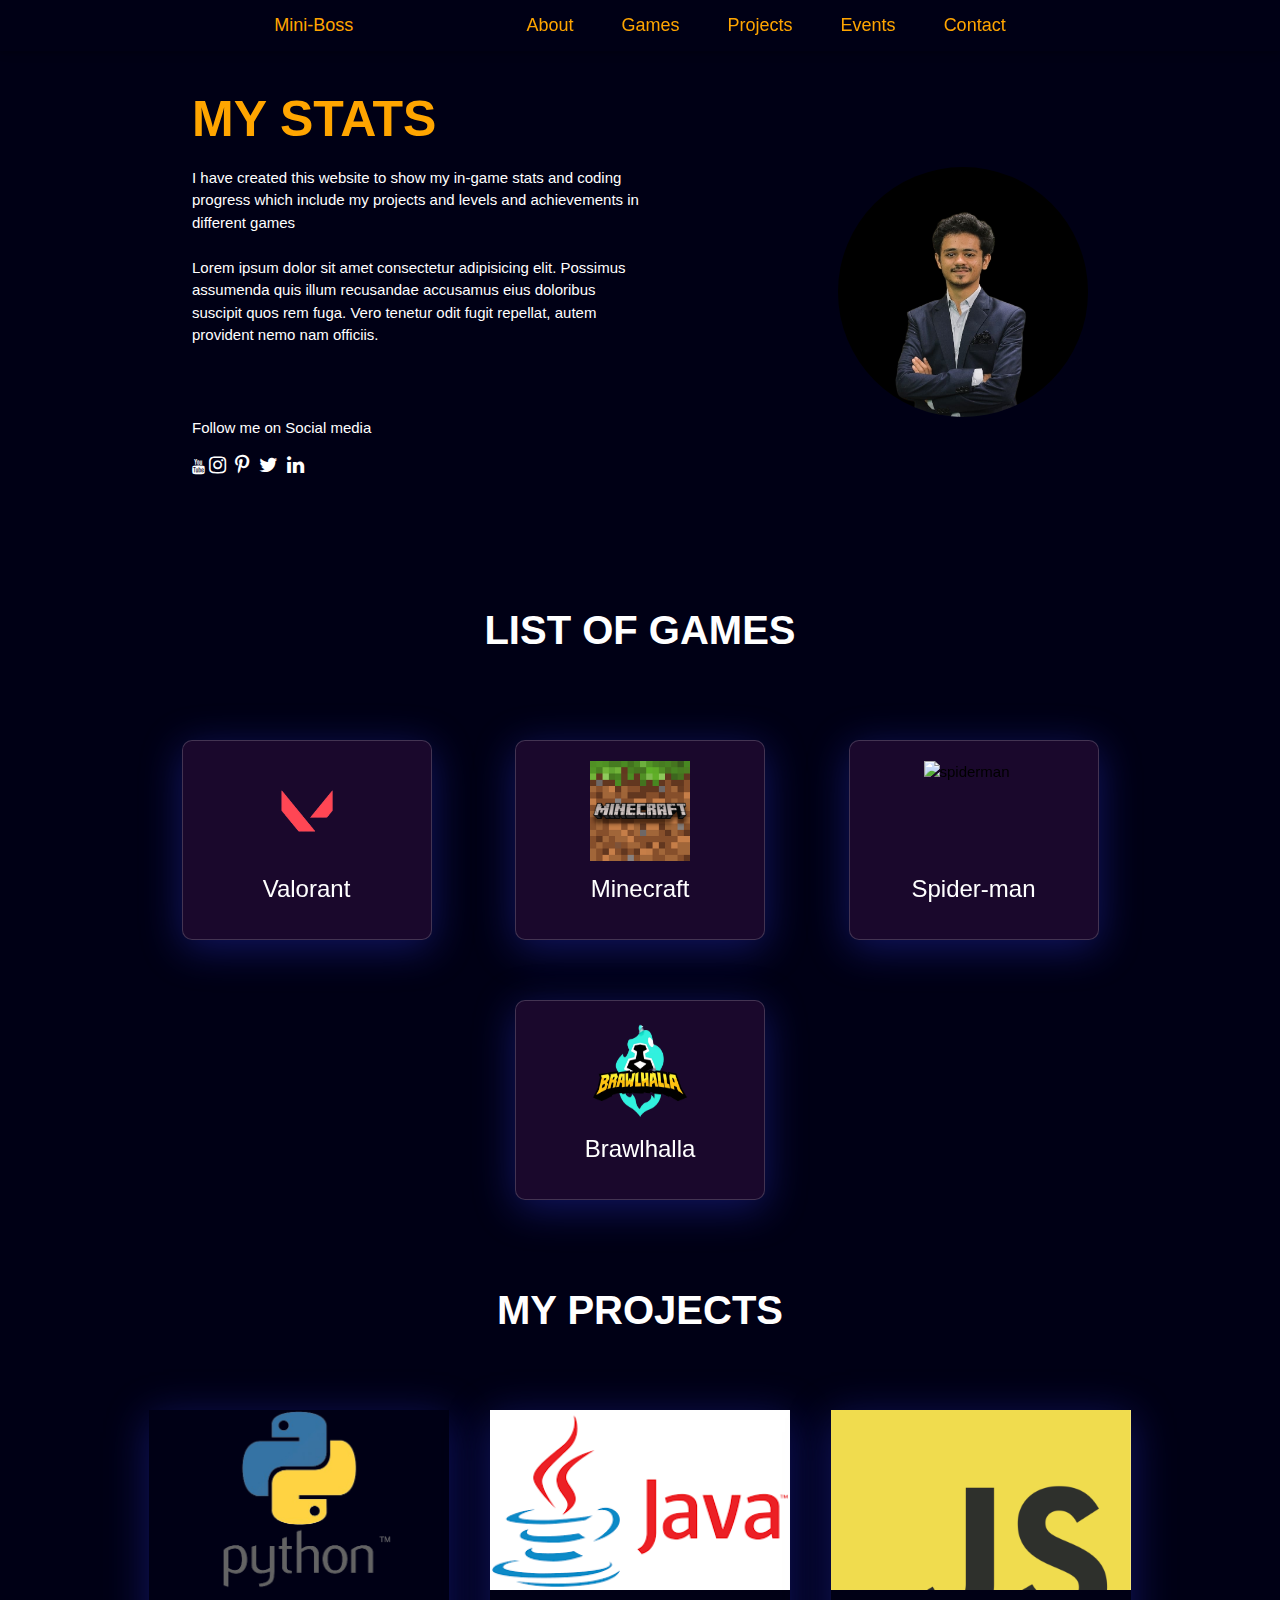
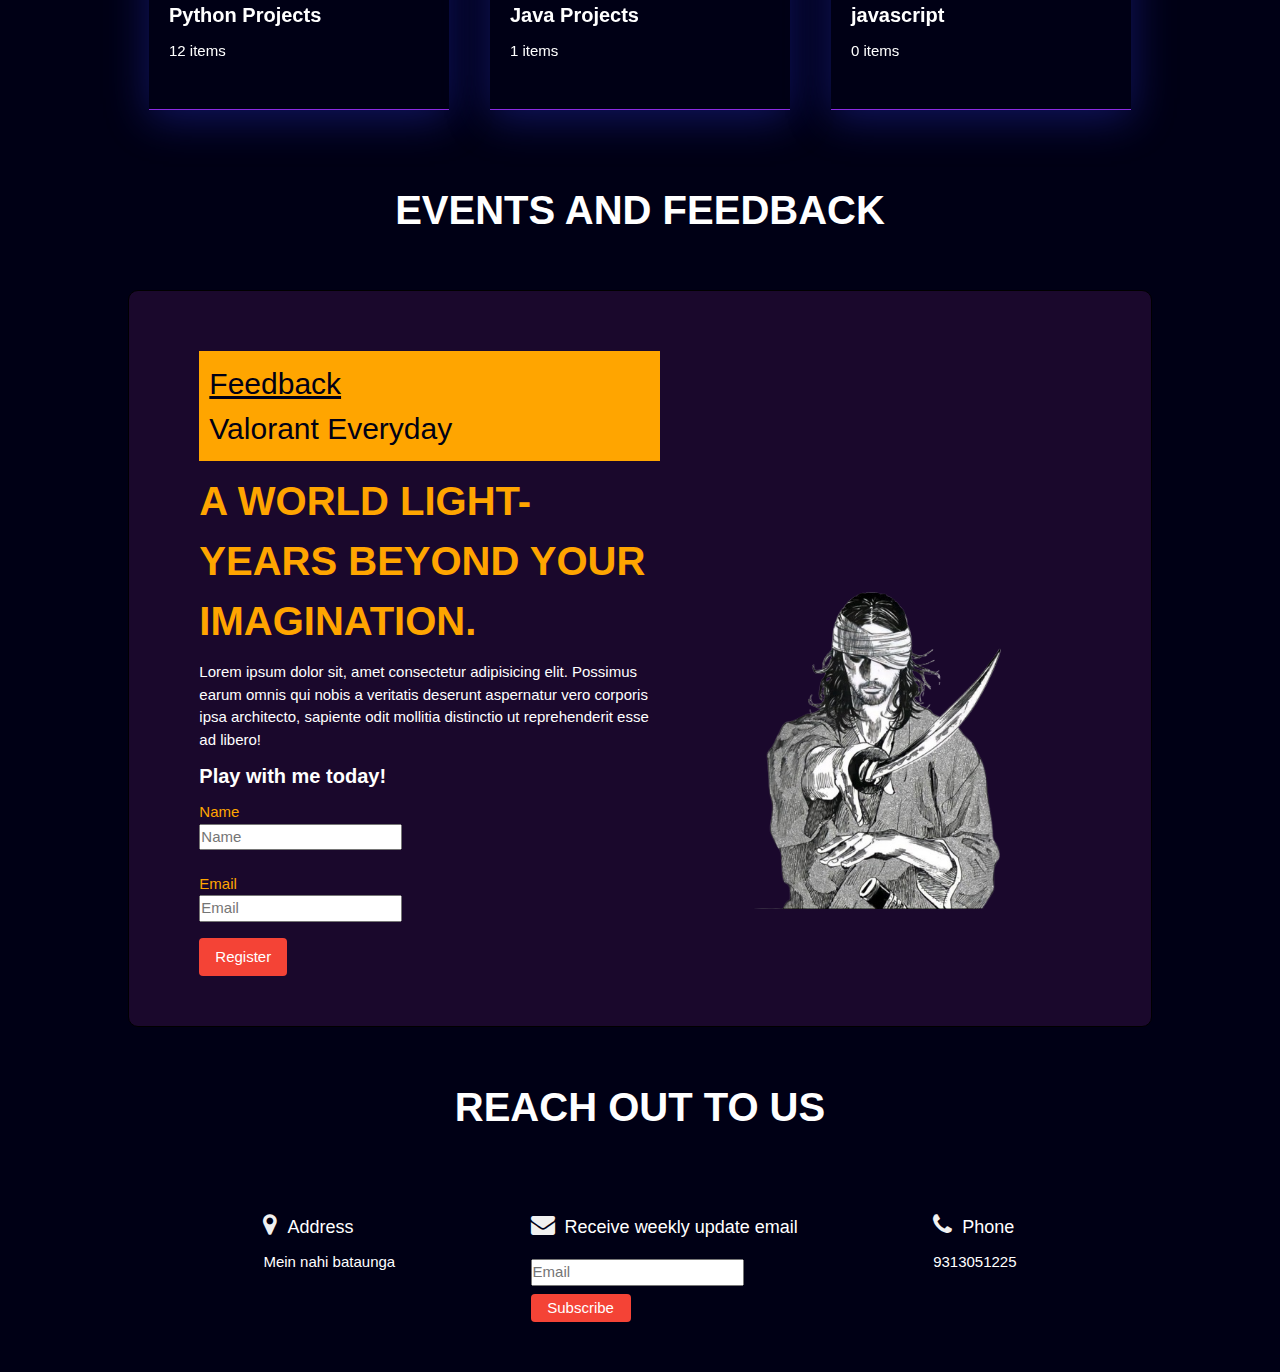
==== index.html @ cb75b894 "feedback" ====
<!DOCTYPE html>
<html lang="en">

<head>
  <meta charset="UTF-8">
  <meta http-equiv="X-UA-Compatible" content="IE=edge">
  <meta name="viewport" content="width=device-width, initial-scale=1.0">
  <meta name="viewport" content="width=device-width, initial-scale=1.0">
  <link rel="stylesheet" href="https://www.w3schools.com/w3css/4/w3.css">
  <link rel="stylesheet" href="https://cdnjs.cloudflare.com/ajax/libs/font-awesome/4.7.0/css/font-awesome.min.css">
  <link rel="stylesheet" href="style.css">
  <link rel="shortcut icon" href="images/favicon.ico" type="image/x-icon">
  <title>Hell nah</title>
</head>

<body>
  <header style="position: relative;">

    <div class="w3-top" class="header" id="home">
      <div class="w3-bar  w3-card w3-left-align w3-large heeder-large-screen" style="background-color: #000015;">
        <a class="w3-bar-item w3-button w3-hide-medium w3-hide-large w3-right w3-padding-large w3-hover-black w3-large "
          href="javascript:void(0);" onclick="myFunction()" title="Toggle Navigation Menu"><i
            class="fa fa-bars"></i></a>
        <a href="#home" class="w3-bar-item w3-button w3-padding-large  w3-hover-black">Mini-Boss</a>
        <div>
          <a href="#about" class="w3-bar-item w3-button w3-hide-small w3-padding-large w3-hover-black">About</a>
          <a href="#games" class="w3-bar-item w3-button w3-hide-small w3-padding-large w3-hover-black"> Games</a>
          <a href="#shop" class="w3-bar-item w3-button w3-hide-small w3-padding-large w3-hover-black">Projects</a>
          <a href="#events" class="w3-bar-item w3-button w3-hide-small w3-padding-large w3-hover-black">Events</a>
          <a href="#contact" class="w3-bar-item w3-button w3-hide-small w3-padding-large w3-hover-black">Contact</a>
        </div>

      </div>

      <!-- Navbar on small screens -->
      <div id="navDemo" class="w3-bar-block  w3-hide w3-hide-large w3-hide-medium w3-large">
        <a href="#about" class="w3-bar-item w3-button w3-padding-large" onclick="myFunction()">About</a>
        <a href="#games" class="w3-bar-item w3-button w3-padding-large" onclick="myFunction()">Games</a>
        <a href="#shop" class="w3-bar-item w3-button w3-padding-large" onclick="myFunction()">Projects</a>
        <a href="#events" class="w3-bar-item w3-button w3-padding-large" onclick="myFunction()">Events</a>
        <a href="#contact" class="w3-bar-item w3-button w3-padding-large" onclick="myFunction()">Contact</a>
      </div>
    </div>
  </header>
  <section>
    <div class="hero" id="about">
      <div class="hero-description">
        <div class="hero-text">
          <h1 class="hero-title">My Stats &nbsp;&nbsp;&nbsp;&nbsp;&nbsp;&nbsp;&nbsp;&nbsp;</h1>
          <div id="me">
            <img  src="images/Picsart_24-01-28_14-51-47-284.jpg">

            <p>
              I have created this website to show my in-game stats and coding progress which include my projects and
              levels
              and achievements in different games
            </p><br>
            <p>Lorem ipsum dolor sit amet consectetur adipisicing elit. Possimus assumenda quis illum recusandae
              accusamus eius doloribus suscipit quos rem fuga. Vero tenetur odit fugit repellat, autem provident nemo
              nam officiis.</p>
          </div>
          <span class="w3-text-white social" style="margin-top:auto">
            <p>Follow me on Social media</p>
            <div class="w3-margin-top">
              <a href="https://www.youtube.com/channel/UCgGJ78er-Wnk-zIoIjstsag" target="_blank" ><i class="fa fa-youtube"></i></a>
              <a href="https://www.instagram.com/dhwanish.desai/" target="_blank"><i class="fa fa-instagram w3-hover-opacity icons" ></i></a>

              <a href="https://in.pinterest.com/dhwanishdesai00/"  target="_blank" ><i
                  class="fa fa-pinterest-p w3-hover-opacity icons"></i></a>
              <a href="https://twitter.com/DhwanishDesai" target="_blank"><i class="fa fa-twitter w3-hover-opacity icons"></i></a>
              <a href="#"  target="_blank"><i class="fa fa-linkedin w3-hover-opacity icons"></i></a>
            </div>
          </span>
        </div>
      </div>
    </div>
  </section>
  <main style="padding-bottom:40px ;">
    <h2 class="title" id="games">List of Games</h2>
    <div class="games">
      <div class="game-list">
        <a href="subs/valorant.html" title="valorant stats" target="_blank"><img src="images/valo.png" alt="Valorant"
            style="width:100px; height: 100px;" /></a>
        <h3>Valorant</h3></a>
      </div>
    <div class="game-list">
      <img src="images/minecraft.png" alt="Minecraft" style="width:100px; height: 100px;" />
      <h3>Minecraft</h3>
      <p></p>
    </div>
    <div class="game-list">
      <img src="https://spaces.w3schools.com/images/spider.svg" alt="spiderman" style="width:100px; height: 100px;" />
      <h3>Spider-man</h3>
      <p></p>
    </div>
    <div class="game-list">
      <img src="images/brawlhalla.png" alt="Brawlhalla" style="width:100px; height: 100px;" />
      <h3>Brawlhalla</h3>
      <p></p>
    </div>
    

    </div>
    <div class="store" id="shop">
      <h2 class="title">My Projects</h2>

      <div class="game-store">

        <div class="game-store-list">
          <div class="game-image">
            <img src="images/python logo.png" alt="Python logo" />
          </div>
          <div class="store-text-description">
            <h4>Python Projects </h4>
            <span> 12 items </span>
          </div>

        </div>
        <div class="game-store-list">
          <div class="game-image">
            <img src="images/java.png" alt="Java Icon" />
          </div>
          <div class="store-text-description">
            <h4>Java Projects</h4>
            <span> 1 items </span>
          </div>

        </div>
        <div class="game-store-list">
          <div class="game-image">
            <img src="images/JavaScript-logo.png" alt="Photo by Emiliano Cicero | Unsplash" />
          </div>
          <div class="store-text-description">
            <h4>javascript</h4>
            <span> 0 items </span>
          </div>

        </div>
        <!-- <div class="game-store-list">
          <div class="game-image">
            <img src="https://spaces.w3schools.com/images/sYhyE3CeTy4.jpg" alt="Photo by wu yi | Unsplash" />
          </div>
          <div class="store-text-description">
            <h4>Headphone</h4>
            <span> 40 items </span>
            <span>$18</span>
          </div>

        </div> -->
        

      </div>
    </div>
    <div class="event" id="events">
      <h2 class="title">Events and Feedback</h2>

      <div class="event-hero" style="position: relative; ">


        <div class="event-text">
          <h2 class="badge" style=" background-color: orange; color:#000015 ;padding:10px"><a href="https://forms.gle/3kkahaH2DYSxw7VD7">Feedback</a><br>Valorant Everyday </h2>
          <h1 class="event-title">A world light-years beyond your imagination.</h1>


          <p>Lorem ipsum dolor sit, amet consectetur adipisicing elit. Possimus earum omnis qui nobis a veritatis
            deserunt aspernatur vero corporis ipsa architecto, sapiente odit mollitia distinctio ut reprehenderit esse
            ad libero!</p>
          <h4>Play with me today!</h4>
          <div>
            <label id="icon" for="name">Name</label>
            <br>
            <input type="text" name="name" id="name" placeholder="Name" required />
            <br>
            <br>
            <label id="icon" for="name">Email</label>
            <br>
            <input type="text" name="name" id="name" placeholder="Email" required />

          </div>
          <button class="w3-btn w3-red w3-margin-top w3-round">Register</button>

        </div>
        <div class="event-image">
          <img src="images/38e805a2c2e3f15e2e9e2e52f38dbbb4-removebg-preview.png"
            alt="erik-mclean" />
        </div>

      </div>

    </div>
    <div>

      <h2 class="title">Reach out to us</h2>
      <div class="contact" id="contact" style="padding-bottom: 10px !important;">
        <div class="contact-list contact-address">
          <h5><span><i class="fa fa-map-marker w3-xlarge w3-text-light-grey"></i></span>Address</h5>
          <p>Mein nahi bataunga </p>
        </div>
        <div class="contact-list">
          <h5><span><i class="fa fa-envelope w3-xlarge w3-text-light-grey"></i></span>Receive weekly update email</h5>
          <div class="email-contact">
            <input placeholder="Email" type="email" style="margin: 8px 0px !important;" />

            <button class="w3-btn w3-red w3-round " style="width: 100px; padding:3px 10px !important">Subscribe</button>
          </div>

        </div>
        <div class="contact-list">
          <h5><span><i class="fa fa-phone w3-xlarge w3-text-light-grey"></i></span>Phone</h5>
          <p>9313051225</p>
        </div>

      </div>
    </div>

  </main>

  </div>

  <script>
    // Used to toggle the menu on small screens when clicking on the menu button
    function myFunction() {
      var x = document.getElementById("navDemo");
      if (x.className.indexOf("w3-show") == -1) {
        x.className += " w3-show";
      } else {
        x.className = x.className.replace(" w3-show", "");
      }
    }
  </script>
</body>

</html>
---- style.css ----
/*CSS variables section*/
:root {
    background-color: rgba(0, 0, 21, 1);
    
}

/*Extra Large screens - Extra large desktops*/
.header{
    

}
.heeder-large-screen{
    display: flex !important;
    justify-content: space-evenly !important;
    color:orange;
    font-size: 18px !important;


}
#navDemo{
    background-color: #000015;
    
}
#navDemo a{
    font-size: 13px !important;
    color:orange;
}
#me img{
    height: 250px;
    width: 250px;
    float: right;
    border-radius: 50%;
}
.hero{
    
    height: 650px;
    background-image: url("https://i.pinimg.com/564x/16/c0/55/16c055d9dc975a4269a18ee0535f552e.jpg");
    background-repeat: no-repeat;
    background-size: cover;
    background-position:center;
    background-color: #000015; 

    
}
.hero-description{
    height: 650px;
    background-color: rgba(0, 0, 21, .7);
    display: flex;
}
.hero-text{
    width:70% !important;
    margin: auto !important;
    display: flex;
    flex-wrap: wrap;
    
}


.hero-text p{
    color:white;
    width: 50%;
}
.hero-title{
     /* padding-top:80px; */
     font-weight: 800;
    text-transform: uppercase;
    font-size: 80px;
    color:orange;
    
    text-align: center;

}
.social{
    width:100%;
}
.icons{
    font-size: 20px;
    letter-spacing: 5px;

}
main{
    width:80% !important;
    margin: auto !important;
}
.title{
    color:white;
    font-weight: 600;
    font-size: 40px;;
    margin:50px 0px;
    text-align: center;
    text-transform: uppercase;
    
}


.game-logo img{
    width:100%;
    height: 100%;
    object-fit: contain;
}
h3{
    color:white;
    text-align: center;
}

.games{
    display: flex;
    
    flex-wrap: wrap;
    align-items: center;
    /* background-color:	rgba(0, 0, 47,0.3); */
    justify-content: space-evenly;
}
.game-list{
    margin: 30px;;
    padding: 20px;
    height: 200px;
    width:250px;
    display: flex;
    flex-direction: column;
    align-items: center;
    border:1px solid gray;
    background: rgba(255, 75, 255, 0.1);
    box-shadow: 0 8px 40px 0 rgba(45, 57, 231, 0.37);
    backdrop-filter: blur( 4px );
    -webkit-backdrop-filter: blur( 4px );
    border-radius: 10px;
    border: 1px solid rgba( 255, 255, 255, 0.18 );
}
.game-list:hover{
    transform: scale(1.05);
}
.store{
    margin-top: 50px;
}
.game-store{
    margin-top: 20px !important;
display: flex;
justify-content: space-evenly;
flex-wrap: wrap;
}
.game-image{
    width:300px;
    height: 180px;
    
}
.game-image img{
    width:100%;
    height: 100%;
    object-fit: cover;
}
.game-store-list{
    width:300px;
    height: 300px;
     margin: 20px;
    overflow: hidden;
    border-top: none;
    
      -webkit-box-shadow: 0 8px 40px 0 rgba(45, 57, 231, 0.37);
              box-shadow: 0 8px 40px 0 rgba(45, 57, 231, 0.37);
    backdrop-filter: blur( 4px );
    -webkit-backdrop-filter: blur( 4px );
    border-bottom: 1px solid blueviolet;
    color:white;
     
}
.store-text-description{
     
padding-left:20px;
display: flex;
flex-direction: column;
     
} 
h4{
    color:white;
    font-weight: 700;
}
.event-hero{
    display: flex;
    flex-wrap: wrap;
    background: rgba(255, 75, 255, 0.1);
    justify-content: space-evenly;
    align-items: center;
    padding:50px;
    margin-top: 50px;
    border:1px solid black;
    border-radius: 10px;
    
}
.event-text{
    width:50%;
    color: orange;

}
.event-title{
    font-size: 40px;
    text-transform: uppercase;

    font-weight: 600;
    

}
.event-image{
    width:400px;
    height: 500px;
}
.event-image img{
    width: 100%;
    height: 100%;
    object-fit: contain;
}
.event-text p{
    color: white;
}
.contact{
    
    
    display: flex;
    flex-wrap: wrap;
    justify-content: space-evenly;
}
.contact-list{
    margin-top: 15px !important;
    color: white;
}
h5{
    color:white;
}
span{
    padding-right: 10px;
}
.contact-list p{
}
.email-contact{
    width:80%;
    color: gray;
    display: flex;
    flex-direction: column;
    justify-content: space-evenly;
}






/*General CSS and CSS reset*/

html {
  scroll-behavior: smooth;
}

* {
  margin: 0;
  padding: 0;
}










/* ____________________________________________________________________*/
/*MEDIA QUERIES*/
/*Large screens - Desktop*/
@media screen and (max-width: 1500px) {
    .hero{
        height: 550px !important;;
        background-image: url("https://i.pinimg.com/564x/16/c0/55/16c055d9dc975a4269a18ee0535f552e.jpg");
    }
    .hero-description{
        height: 550px
    }
    .hero-title{
        font-size:50px;
    }
}

/*medium screens - Laptops*/
@media screen and (max-width: 1024px) {
    main{
        width:100% !important;
        margin: auto !important;
    }    
    
}

/*Small screens - tablets*/
@media screen and (max-width: 768px) {
    .heeder-large-screen{
        display:block !important;
    }
    header a{
        font-size: 14px;
    }
    .hero{
        height: 400px !important;
        background-image: url("https://i.pinimg.com/564x/16/c0/55/16c055d9dc975a4269a18ee0535f552e.jpg");
    }
    .hero-description{
        height: 400px;
        background-color: rgba(0, 0, 21, .7);
        
    
    }
    .hero-title{
        font-size: 35px;;
        
    }
    .hero-text p{
        width: 80%;;
        font-size: 13px;
    }
    .title{
        text-align: center;
        font-size: 30px;
    }
    .event-text{
        width:80%;
        color: blueviolet;

    }
    .event-text p{
        font-size: 13px;
    }
    .event-title{
        font-size: 30px;
        text-transform: uppercase;
        font-weight: 600;
    

    }
    .event-hero{
        width: 80% ;
        margin: auto;
    }
    .event-image{
        width:250px;
        height: 400px;
    }
    .event-image img{
        width: 100%;
        height: 100%;
        object-fit: cover;
    }
    .contact-list{
        width: 300px;
    }
    .contact{
        justify-content: space-around;
    }
    .contact-list p{
        font-size: 14px ;

    }
    h5{
        font-size: 17px;
    }
    
}

/*Extra small screens - phones*/
@media screen and (max-width: 480px) {
    .heeder-large-screen{
        display:block !important;
    }
    #me img{
        height: 0px;
        width: 0px;
    }
    .hero{
        height: 450px !important;
        background-image: url("https://i.pinimg.com/564x/16/c0/55/16c055d9dc975a4269a18ee0535f552e.jpg");
    }
    .hero-description{
        height: 450px;
        background-color: rgba(0, 0, 21, .7);
    
    }
    .hero-title{
        font-size: 30px;;
        padding-top: 70px;
    }
    .hero-text p{
        width: 100%;;
        font-size: 13px;
    }
    .title{
        text-align: center;
        font-size: 25px;
    }
    .event-text{
        width:100%;
        color: blueviolet;

    }
    .event-text p{
        font-size: 13px;
    }
    .event-title{
        font-size: 30px;
        text-transform: uppercase;
        font-weight: 600;
    

    }
    .event-hero{
        width: 90% ;
        margin: auto;
    }
    .event-image{
        width:250px;
        height: 400px;
    }
    .event-image img{
        width: 100%;
        height: 100%;
        object-fit: cover;
    }
    .contact-list{
        width: 300px;
        padding:25px;
        border:1px solid rgba(49, 45, 45, 0.5);
        border-radius: 10px;
    }
    .contact-list p{
        font-size: 12px ;

    }
    h5{
        font-size: 15px;
    }
    .badge{

    }
    p{
        font-size: 12px;
    }
    
}
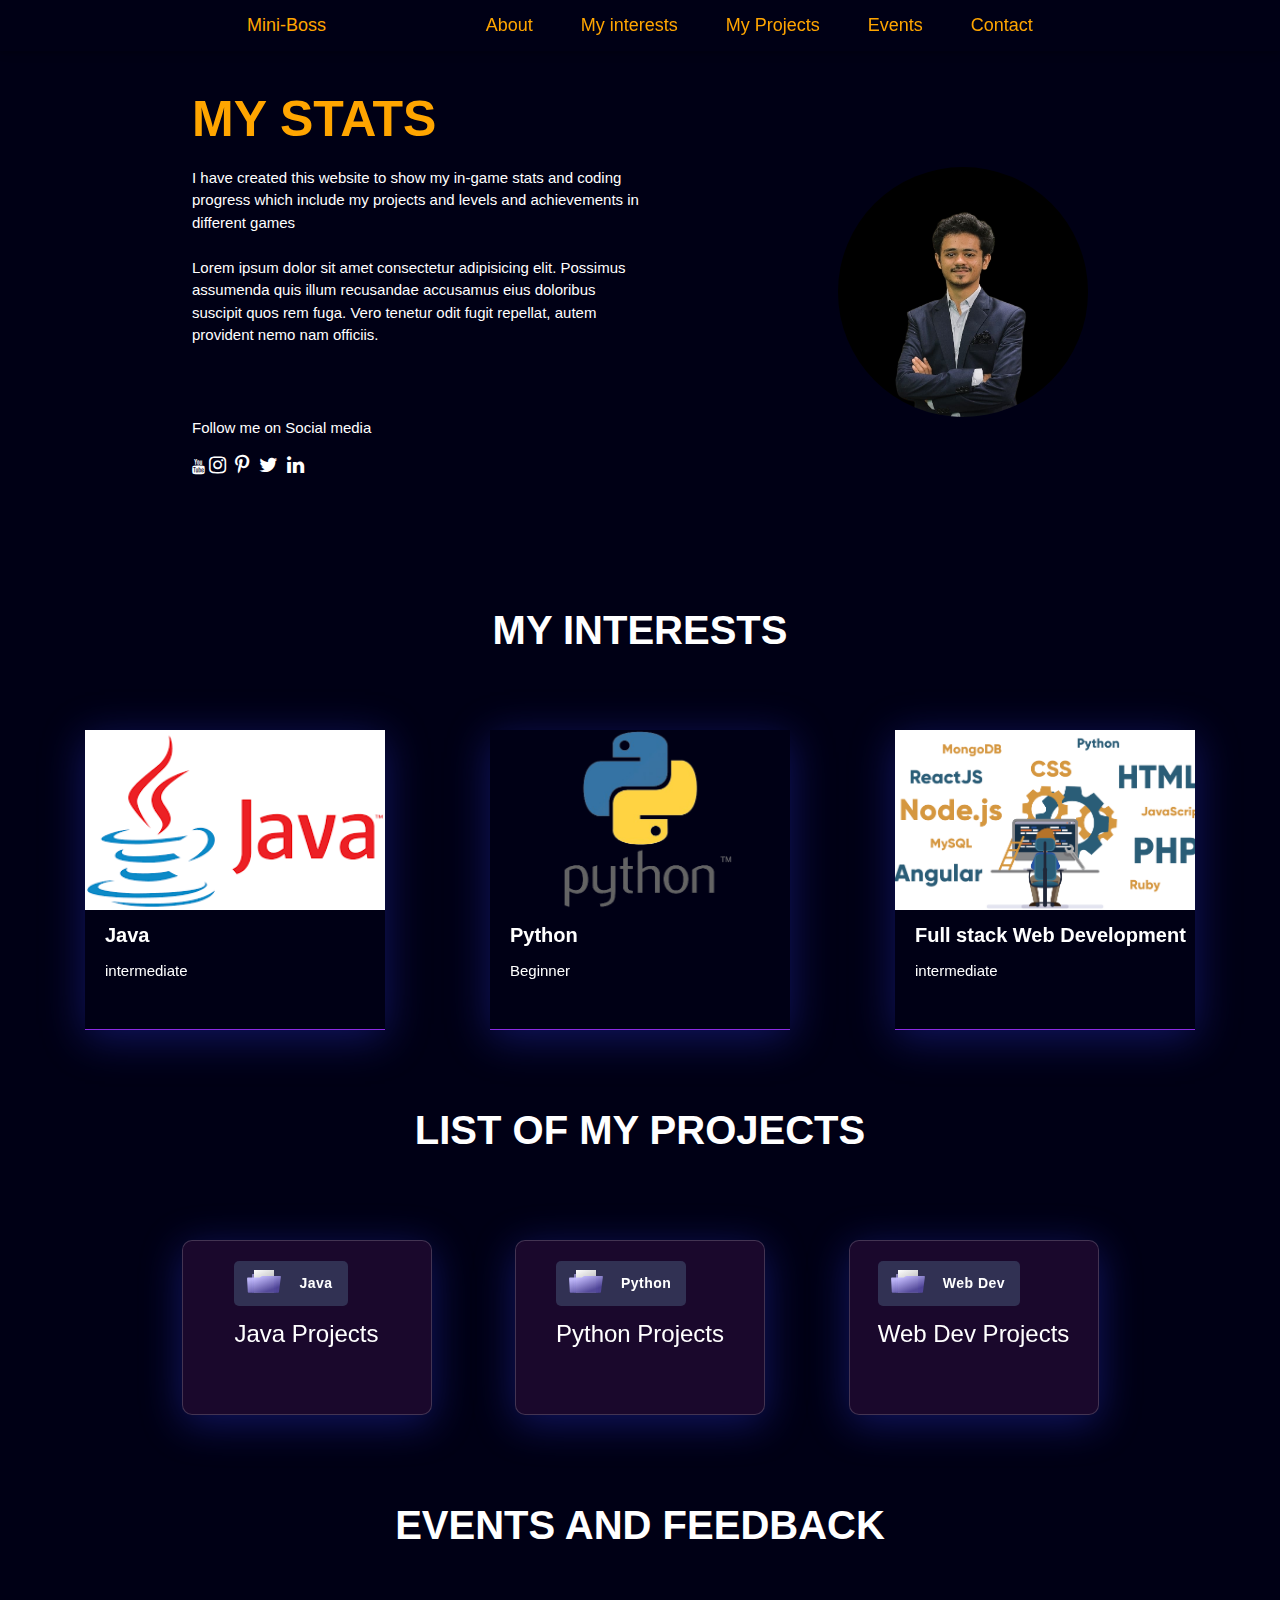
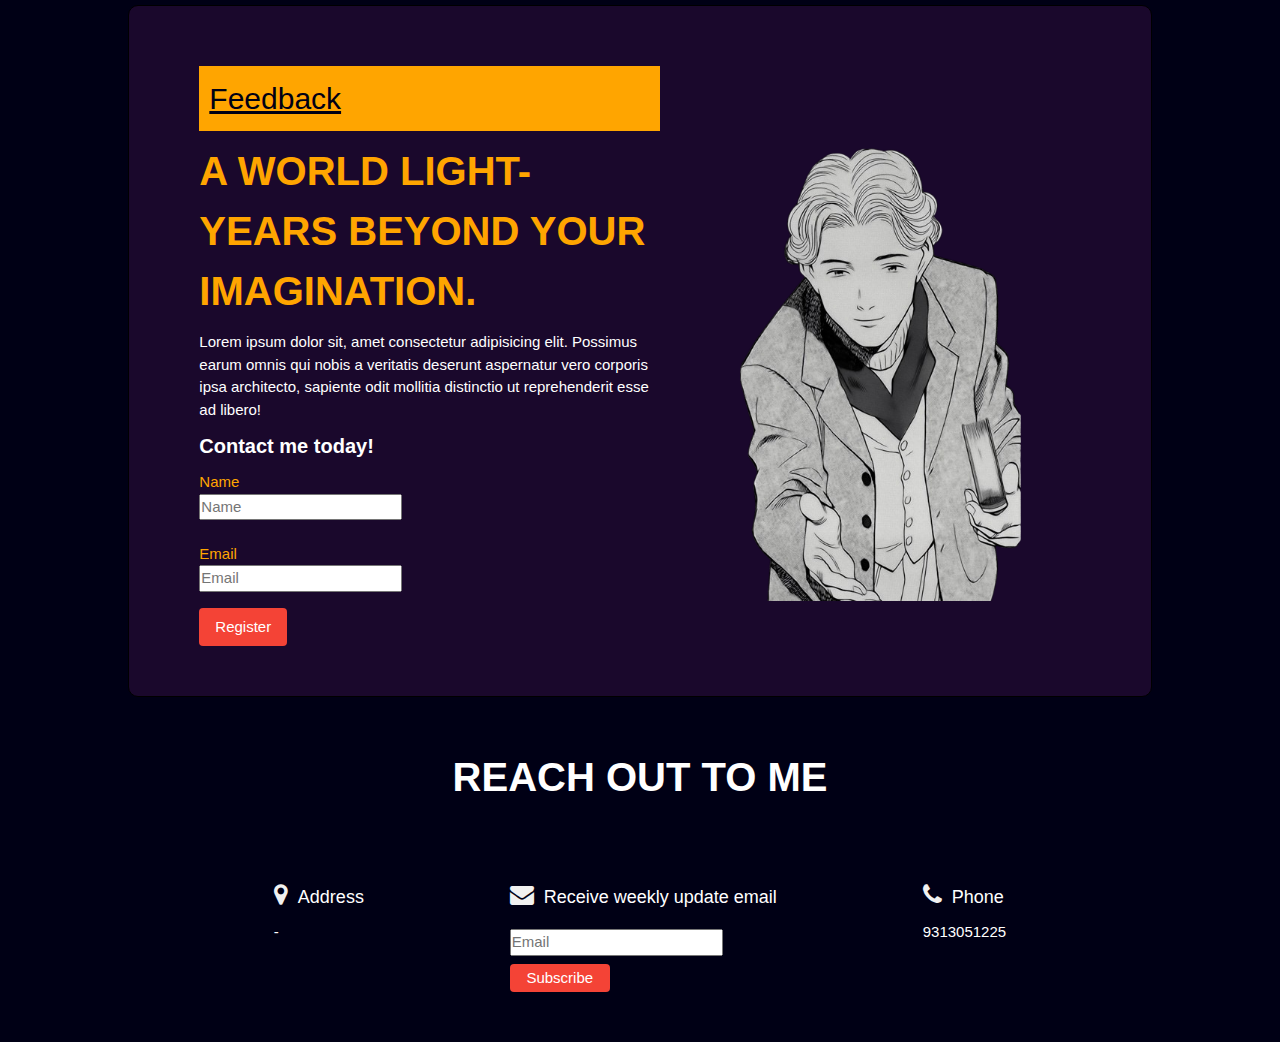
==== commit 40542ba6: "h" ====
--- a/index.html
+++ b/index.html
@@ -10,7 +10,10 @@
   <link rel="stylesheet" href="https://cdnjs.cloudflare.com/ajax/libs/font-awesome/4.7.0/css/font-awesome.min.css">
   <link rel="stylesheet" href="style.css">
   <link rel="shortcut icon" href="images/favicon.ico" type="image/x-icon">
-  <title>Hell nah</title>
+  <style type="text/css">
+    a.nounderline {text-decoration: none; }
+</style>
+<title>Hell nah</title>
 </head>
 
 <body>
@@ -24,8 +27,8 @@
         <a href="#home" class="w3-bar-item w3-button w3-padding-large  w3-hover-black">Mini-Boss</a>
         <div>
           <a href="#about" class="w3-bar-item w3-button w3-hide-small w3-padding-large w3-hover-black">About</a>
-          <a href="#games" class="w3-bar-item w3-button w3-hide-small w3-padding-large w3-hover-black"> Games</a>
-          <a href="#shop" class="w3-bar-item w3-button w3-hide-small w3-padding-large w3-hover-black">Projects</a>
+          <a href="#shop" class="w3-bar-item w3-button w3-hide-small w3-padding-large w3-hover-black"> My interests</a>
+          <a href="#games" class="w3-bar-item w3-button w3-hide-small w3-padding-large w3-hover-black">My Projects</a>
           <a href="#events" class="w3-bar-item w3-button w3-hide-small w3-padding-large w3-hover-black">Events</a>
           <a href="#contact" class="w3-bar-item w3-button w3-hide-small w3-padding-large w3-hover-black">Contact</a>
         </div>
@@ -35,8 +38,8 @@
       <!-- Navbar on small screens -->
       <div id="navDemo" class="w3-bar-block  w3-hide w3-hide-large w3-hide-medium w3-large">
         <a href="#about" class="w3-bar-item w3-button w3-padding-large" onclick="myFunction()">About</a>
-        <a href="#games" class="w3-bar-item w3-button w3-padding-large" onclick="myFunction()">Games</a>
-        <a href="#shop" class="w3-bar-item w3-button w3-padding-large" onclick="myFunction()">Projects</a>
+        <a href="#shop" class="w3-bar-item w3-button w3-padding-large" onclick="myFunction()">My interests</a>
+        <a href="#games" class="w3-bar-item w3-button w3-padding-large" onclick="myFunction()">My projects</a>
         <a href="#events" class="w3-bar-item w3-button w3-padding-large" onclick="myFunction()">Events</a>
         <a href="#contact" class="w3-bar-item w3-button w3-padding-large" onclick="myFunction()">Contact</a>
       </div>
@@ -65,7 +68,7 @@
               <a href="https://www.youtube.com/channel/UCgGJ78er-Wnk-zIoIjstsag" target="_blank" ><i class="fa fa-youtube"></i></a>
               <a href="https://www.instagram.com/dhwanish.desai/" target="_blank"><i class="fa fa-instagram w3-hover-opacity icons" ></i></a>
 
-              <a href="https://in.pinterest.com/dhwanishdesai00/"  target="_blank" ><i
+              <a href="https://in.pinterest.com/dhwanishdesai/"  target="_blank" ><i
                   class="fa fa-pinterest-p w3-hover-opacity icons"></i></a>
               <a href="https://twitter.com/DhwanishDesai" target="_blank"><i class="fa fa-twitter w3-hover-opacity icons"></i></a>
               <a href="#"  target="_blank"><i class="fa fa-linkedin w3-hover-opacity icons"></i></a>
@@ -75,81 +78,306 @@
       </div>
     </div>
   </section>
+  <div class="store" id="shop">
+    <h2 class="title">My Interests</h2>
+  
+    <div class="game-store">
+
+      <div class="game-store-list">
+        <div class="game-image">
+          <img src="images/java.png" alt="Python logo" />
+        </div>
+        <div class="store-text-description">
+          <h4>Java</h4>
+          <span>intermediate</span>
+        </div>
+
+      </div>
+      <div class="game-store-list">
+        <div class="game-image">
+          <img src="images/python logo.png" alt="Java Icon" />
+        </div>
+        <div class="store-text-description">
+          <h4>Python</h4>
+          <span>Beginner</span>
+        </div>
+
+      </div>
+      <div class="game-store-list">
+        <div class="game-image">
+          <img src="images/Full-Stack-Web-Developer.png" alt="Photo by Emiliano Cicero | Unsplash" />
+        </div>
+        <div class="store-text-description">
+          <h4>Full stack Web Development</h4>
+          <span>intermediate</span>
+        </div>
+
+      </div>
+    </div>
+  </div>
   <main style="padding-bottom:40px ;">
-    <h2 class="title" id="games">List of Games</h2>
+    <h2 class="title" id="games">List of My Projects</h2>
     <div class="games">
+
       <div class="game-list">
-        <a href="subs/valorant.html" title="valorant stats" target="_blank"><img src="images/valo.png" alt="Valorant"
-            style="width:100px; height: 100px;" /></a>
-        <h3>Valorant</h3></a>
+        <a href="subs/valorant.html" title="Java Projects" target="_blank" class="nounderline">
+        <button class="Documents-btn">
+          <span class="folderContainer">
+            <svg
+              class="fileBack"
+              width="146"
+              height="113"
+              viewBox="0 0 146 113"
+              fill="none"
+              xmlns="http://www.w3.org/2000/svg"
+            >
+              <path
+                d="M0 4C0 1.79086 1.79086 0 4 0H50.3802C51.8285 0 53.2056 0.627965 54.1553 1.72142L64.3303 13.4371C65.2799 14.5306 66.657 15.1585 68.1053 15.1585H141.509C143.718 15.1585 145.509 16.9494 145.509 19.1585V109C145.509 111.209 143.718 113 141.509 113H3.99999C1.79085 113 0 111.209 0 109V4Z"
+                fill="url(#paint0_linear_117_4)"
+              ></path>
+              <defs>
+                <linearGradient
+                  id="paint0_linear_117_4"
+                  x1="0"
+                  y1="0"
+                  x2="72.93"
+                  y2="95.4804"
+                  gradientUnits="userSpaceOnUse"
+                >
+                  <stop stop-color="#8F88C2"></stop>
+                  <stop offset="1" stop-color="#5C52A2"></stop>
+                </linearGradient>
+              </defs>
+            </svg>
+            <svg
+              class="filePage"
+              width="88"
+              height="99"
+              viewBox="0 0 88 99"
+              fill="none"
+              xmlns="http://www.w3.org/2000/svg"
+            >
+              <rect width="88" height="99" fill="url(#paint0_linear_117_6)"></rect>
+              <defs>
+                <linearGradient
+                  id="paint0_linear_117_6"
+                  x1="0"
+                  y1="0"
+                  x2="81"
+                  y2="160.5"
+                  gradientUnits="userSpaceOnUse"
+                >
+                  <stop stop-color="white"></stop>
+                  <stop offset="1" stop-color="#686868"></stop>
+                </linearGradient>
+              </defs>
+            </svg>
+        
+            <svg
+              class="fileFront"
+              width="160"
+              height="79"
+              viewBox="0 0 160 79"
+              fill="none"
+              xmlns="http://www.w3.org/2000/svg"
+            >
+              <path
+                d="M0.29306 12.2478C0.133905 9.38186 2.41499 6.97059 5.28537 6.97059H30.419H58.1902C59.5751 6.97059 60.9288 6.55982 62.0802 5.79025L68.977 1.18034C70.1283 0.410771 71.482 0 72.8669 0H77H155.462C157.87 0 159.733 2.1129 159.43 4.50232L150.443 75.5023C150.19 77.5013 148.489 79 146.474 79H7.78403C5.66106 79 3.9079 77.3415 3.79019 75.2218L0.29306 12.2478Z"
+                fill="url(#paint0_linear_117_5)"
+              ></path>
+              <defs>
+                <linearGradient
+                  id="paint0_linear_117_5"
+                  x1="38.7619"
+                  y1="8.71323"
+                  x2="66.9106"
+                  y2="82.8317"
+                  gradientUnits="userSpaceOnUse"
+                >
+                  <stop stop-color="#C3BBFF"></stop>
+                  <stop offset="1" stop-color="#51469A"></stop>
+                </linearGradient>
+              </defs>
+            </svg>
+          </span>
+          <p class="text">Java</p>
+        </button>
+        
+        <h3>Java Projects</h3></a>
       </div>
     <div class="game-list">
-      <img src="images/minecraft.png" alt="Minecraft" style="width:100px; height: 100px;" />
-      <h3>Minecraft</h3>
-      <p></p>
-    </div>
+      <a href="subs/valorant.html" title="Java Projects" target="_blank" class="nounderline">
+        <button class="Documents-btn">
+          <span class="folderContainer">
+            <svg
+              class="fileBack"
+              width="146"
+              height="113"
+              viewBox="0 0 146 113"
+              fill="none"
+              xmlns="http://www.w3.org/2000/svg"
+            >
+              <path
+                d="M0 4C0 1.79086 1.79086 0 4 0H50.3802C51.8285 0 53.2056 0.627965 54.1553 1.72142L64.3303 13.4371C65.2799 14.5306 66.657 15.1585 68.1053 15.1585H141.509C143.718 15.1585 145.509 16.9494 145.509 19.1585V109C145.509 111.209 143.718 113 141.509 113H3.99999C1.79085 113 0 111.209 0 109V4Z"
+                fill="url(#paint0_linear_117_4)"
+              ></path>
+              <defs>
+                <linearGradient
+                  id="paint0_linear_117_4"
+                  x1="0"
+                  y1="0"
+                  x2="72.93"
+                  y2="95.4804"
+                  gradientUnits="userSpaceOnUse"
+                >
+                  <stop stop-color="#8F88C2"></stop>
+                  <stop offset="1" stop-color="#5C52A2"></stop>
+                </linearGradient>
+              </defs>
+            </svg>
+            <svg
+              class="filePage"
+              width="88"
+              height="99"
+              viewBox="0 0 88 99"
+              fill="none"
+              xmlns="http://www.w3.org/2000/svg"
+            >
+              <rect width="88" height="99" fill="url(#paint0_linear_117_6)"></rect>
+              <defs>
+                <linearGradient
+                  id="paint0_linear_117_6"
+                  x1="0"
+                  y1="0"
+                  x2="81"
+                  y2="160.5"
+                  gradientUnits="userSpaceOnUse"
+                >
+                  <stop stop-color="white"></stop>
+                  <stop offset="1" stop-color="#686868"></stop>
+                </linearGradient>
+              </defs>
+            </svg>
+        
+            <svg
+              class="fileFront"
+              width="160"
+              height="79"
+              viewBox="0 0 160 79"
+              fill="none"
+              xmlns="http://www.w3.org/2000/svg"
+            >
+              <path
+                d="M0.29306 12.2478C0.133905 9.38186 2.41499 6.97059 5.28537 6.97059H30.419H58.1902C59.5751 6.97059 60.9288 6.55982 62.0802 5.79025L68.977 1.18034C70.1283 0.410771 71.482 0 72.8669 0H77H155.462C157.87 0 159.733 2.1129 159.43 4.50232L150.443 75.5023C150.19 77.5013 148.489 79 146.474 79H7.78403C5.66106 79 3.9079 77.3415 3.79019 75.2218L0.29306 12.2478Z"
+                fill="url(#paint0_linear_117_5)"
+              ></path>
+              <defs>
+                <linearGradient
+                  id="paint0_linear_117_5"
+                  x1="38.7619"
+                  y1="8.71323"
+                  x2="66.9106"
+                  y2="82.8317"
+                  gradientUnits="userSpaceOnUse"
+                >
+                  <stop stop-color="#C3BBFF"></stop>
+                  <stop offset="1" stop-color="#51469A"></stop>
+                </linearGradient>
+              </defs>
+            </svg>
+          </span>
+          <p class="text">Python</p>
+        </button>
+        
+        <h3>Python Projects</h3></a>
+      </div>
     <div class="game-list">
-      <img src="https://spaces.w3schools.com/images/spider.svg" alt="spiderman" style="width:100px; height: 100px;" />
-      <h3>Spider-man</h3>
-      <p></p>
-    </div>
-    <div class="game-list">
-      <img src="images/brawlhalla.png" alt="Brawlhalla" style="width:100px; height: 100px;" />
-      <h3>Brawlhalla</h3>
-      <p></p>
-    </div>
-    
-
-    </div>
-    <div class="store" id="shop">
-      <h2 class="title">My Projects</h2>
-
-      <div class="game-store">
-
-        <div class="game-store-list">
-          <div class="game-image">
-            <img src="images/python logo.png" alt="Python logo" />
-          </div>
-          <div class="store-text-description">
-            <h4>Python Projects </h4>
-            <span> 12 items </span>
-          </div>
-
-        </div>
-        <div class="game-store-list">
-          <div class="game-image">
-            <img src="images/java.png" alt="Java Icon" />
-          </div>
-          <div class="store-text-description">
-            <h4>Java Projects</h4>
-            <span> 1 items </span>
-          </div>
-
-        </div>
-        <div class="game-store-list">
-          <div class="game-image">
-            <img src="images/JavaScript-logo.png" alt="Photo by Emiliano Cicero | Unsplash" />
-          </div>
-          <div class="store-text-description">
-            <h4>javascript</h4>
-            <span> 0 items </span>
-          </div>
-
-        </div>
-        <!-- <div class="game-store-list">
-          <div class="game-image">
-            <img src="https://spaces.w3schools.com/images/sYhyE3CeTy4.jpg" alt="Photo by wu yi | Unsplash" />
-          </div>
-          <div class="store-text-description">
-            <h4>Headphone</h4>
-            <span> 40 items </span>
-            <span>$18</span>
-          </div>
-
-        </div> -->
-        
-
-      </div>
+      <a href="subs/valorant.html" title="Java Projects" target="_blank" class="nounderline">
+        <button class="Documents-btn">
+          <span class="folderContainer">
+            <svg
+              class="fileBack"
+              width="146"
+              height="113"
+              viewBox="0 0 146 113"
+              fill="none"
+              xmlns="http://www.w3.org/2000/svg"
+            >
+              <path
+                d="M0 4C0 1.79086 1.79086 0 4 0H50.3802C51.8285 0 53.2056 0.627965 54.1553 1.72142L64.3303 13.4371C65.2799 14.5306 66.657 15.1585 68.1053 15.1585H141.509C143.718 15.1585 145.509 16.9494 145.509 19.1585V109C145.509 111.209 143.718 113 141.509 113H3.99999C1.79085 113 0 111.209 0 109V4Z"
+                fill="url(#paint0_linear_117_4)"
+              ></path>
+              <defs>
+                <linearGradient
+                  id="paint0_linear_117_4"
+                  x1="0"
+                  y1="0"
+                  x2="72.93"
+                  y2="95.4804"
+                  gradientUnits="userSpaceOnUse"
+                >
+                  <stop stop-color="#8F88C2"></stop>
+                  <stop offset="1" stop-color="#5C52A2"></stop>
+                </linearGradient>
+              </defs>
+            </svg>
+            <svg
+              class="filePage"
+              width="88"
+              height="99"
+              viewBox="0 0 88 99"
+              fill="none"
+              xmlns="http://www.w3.org/2000/svg"
+            >
+              <rect width="88" height="99" fill="url(#paint0_linear_117_6)"></rect>
+              <defs>
+                <linearGradient
+                  id="paint0_linear_117_6"
+                  x1="0"
+                  y1="0"
+                  x2="81"
+                  y2="160.5"
+                  gradientUnits="userSpaceOnUse"
+                >
+                  <stop stop-color="white"></stop>
+                  <stop offset="1" stop-color="#686868"></stop>
+                </linearGradient>
+              </defs>
+            </svg>
+        
+            <svg
+              class="fileFront"
+              width="160"
+              height="79"
+              viewBox="0 0 160 79"
+              fill="none"
+              xmlns="http://www.w3.org/2000/svg"
+            >
+              <path
+                d="M0.29306 12.2478C0.133905 9.38186 2.41499 6.97059 5.28537 6.97059H30.419H58.1902C59.5751 6.97059 60.9288 6.55982 62.0802 5.79025L68.977 1.18034C70.1283 0.410771 71.482 0 72.8669 0H77H155.462C157.87 0 159.733 2.1129 159.43 4.50232L150.443 75.5023C150.19 77.5013 148.489 79 146.474 79H7.78403C5.66106 79 3.9079 77.3415 3.79019 75.2218L0.29306 12.2478Z"
+                fill="url(#paint0_linear_117_5)"
+              ></path>
+              <defs>
+                <linearGradient
+                  id="paint0_linear_117_5"
+                  x1="38.7619"
+                  y1="8.71323"
+                  x2="66.9106"
+                  y2="82.8317"
+                  gradientUnits="userSpaceOnUse"
+                >
+                  <stop stop-color="#C3BBFF"></stop>
+                  <stop offset="1" stop-color="#51469A"></stop>
+                </linearGradient>
+              </defs>
+            </svg>
+          </span>
+          <p class="text">Web Dev</p>
+        </button>
+        
+        <h3>Web Dev Projects</h3></a>
+      </div>   
+
     </div>
     <div class="event" id="events">
       <h2 class="title">Events and Feedback</h2>
@@ -158,14 +386,14 @@
 
 
         <div class="event-text">
-          <h2 class="badge" style=" background-color: orange; color:#000015 ;padding:10px"><a href="https://forms.gle/3kkahaH2DYSxw7VD7">Feedback</a><br>Valorant Everyday </h2>
+          <h2 class="badge" style=" background-color: orange; color:#000015 ;padding:10px"><a href="https://forms.gle/3kkahaH2DYSxw7VD7" target="_blank">Feedback</a>
           <h1 class="event-title">A world light-years beyond your imagination.</h1>
 
 
           <p>Lorem ipsum dolor sit, amet consectetur adipisicing elit. Possimus earum omnis qui nobis a veritatis
             deserunt aspernatur vero corporis ipsa architecto, sapiente odit mollitia distinctio ut reprehenderit esse
             ad libero!</p>
-          <h4>Play with me today!</h4>
+          <h4>Contact me today!</h4>
           <div>
             <label id="icon" for="name">Name</label>
             <br>
@@ -181,8 +409,8 @@
 
         </div>
         <div class="event-image">
-          <img src="images/38e805a2c2e3f15e2e9e2e52f38dbbb4-removebg-preview.png"
-            alt="erik-mclean" />
+          <img src="images/Johan_Liebert-removebg-preview.png"
+            alt="My-goat" />
         </div>
 
       </div>
@@ -190,11 +418,11 @@
     </div>
     <div>
 
-      <h2 class="title">Reach out to us</h2>
+      <h2 class="title">Reach out to me</h2>
       <div class="contact" id="contact" style="padding-bottom: 10px !important;">
         <div class="contact-list contact-address">
           <h5><span><i class="fa fa-map-marker w3-xlarge w3-text-light-grey"></i></span>Address</h5>
-          <p>Mein nahi bataunga </p>
+          <p> - </p>
         </div>
         <div class="contact-list">
           <h5><span><i class="fa fa-envelope w3-xlarge w3-text-light-grey"></i></span>Receive weekly update email</h5>
--- a/style.css
+++ b/style.css
@@ -114,7 +114,7 @@
 .game-list{
     margin: 30px;;
     padding: 20px;
-    height: 200px;
+    height: 175px;
     width:250px;
     display: flex;
     flex-direction: column;
@@ -442,3 +442,53 @@
     }
     
 }
+.Documents-btn {
+    display: flex;
+    align-items: center;
+    justify-content: flex-start;
+    width: fit-content;
+    height: 45px;
+    border: none;
+    padding: 0px 15px;
+    border-radius: 5px;
+    background-color: rgb(49, 49, 83);
+    gap: 10px;
+    cursor: pointer;
+    transition: all 0.3s;
+  }
+  .folderContainer {
+    width: 40px;
+    height: fit-content;
+    display: flex;
+    flex-direction: column;
+    align-items: center;
+    justify-content: flex-end;
+    position: relative;
+  }
+  .fileBack {
+    z-index: 1;
+    width: 80%;
+    height: auto;
+  }
+  .filePage {
+    width: 50%;
+    height: auto;
+    position: absolute;
+    z-index: 2;
+    transition: all 0.3s ease-out;
+  }
+  .fileFront {
+    width: 85%;
+    height: auto;
+    position: absolute;
+    z-index: 3;
+    opacity: 0.95;
+    transform-origin: bottom;
+    transition: all 0.3s ease-out;
+  }
+  .text {
+    color: white;
+    font-size: 14px;
+    font-weight: 600;
+    letter-spacing: 0.5px;
+  }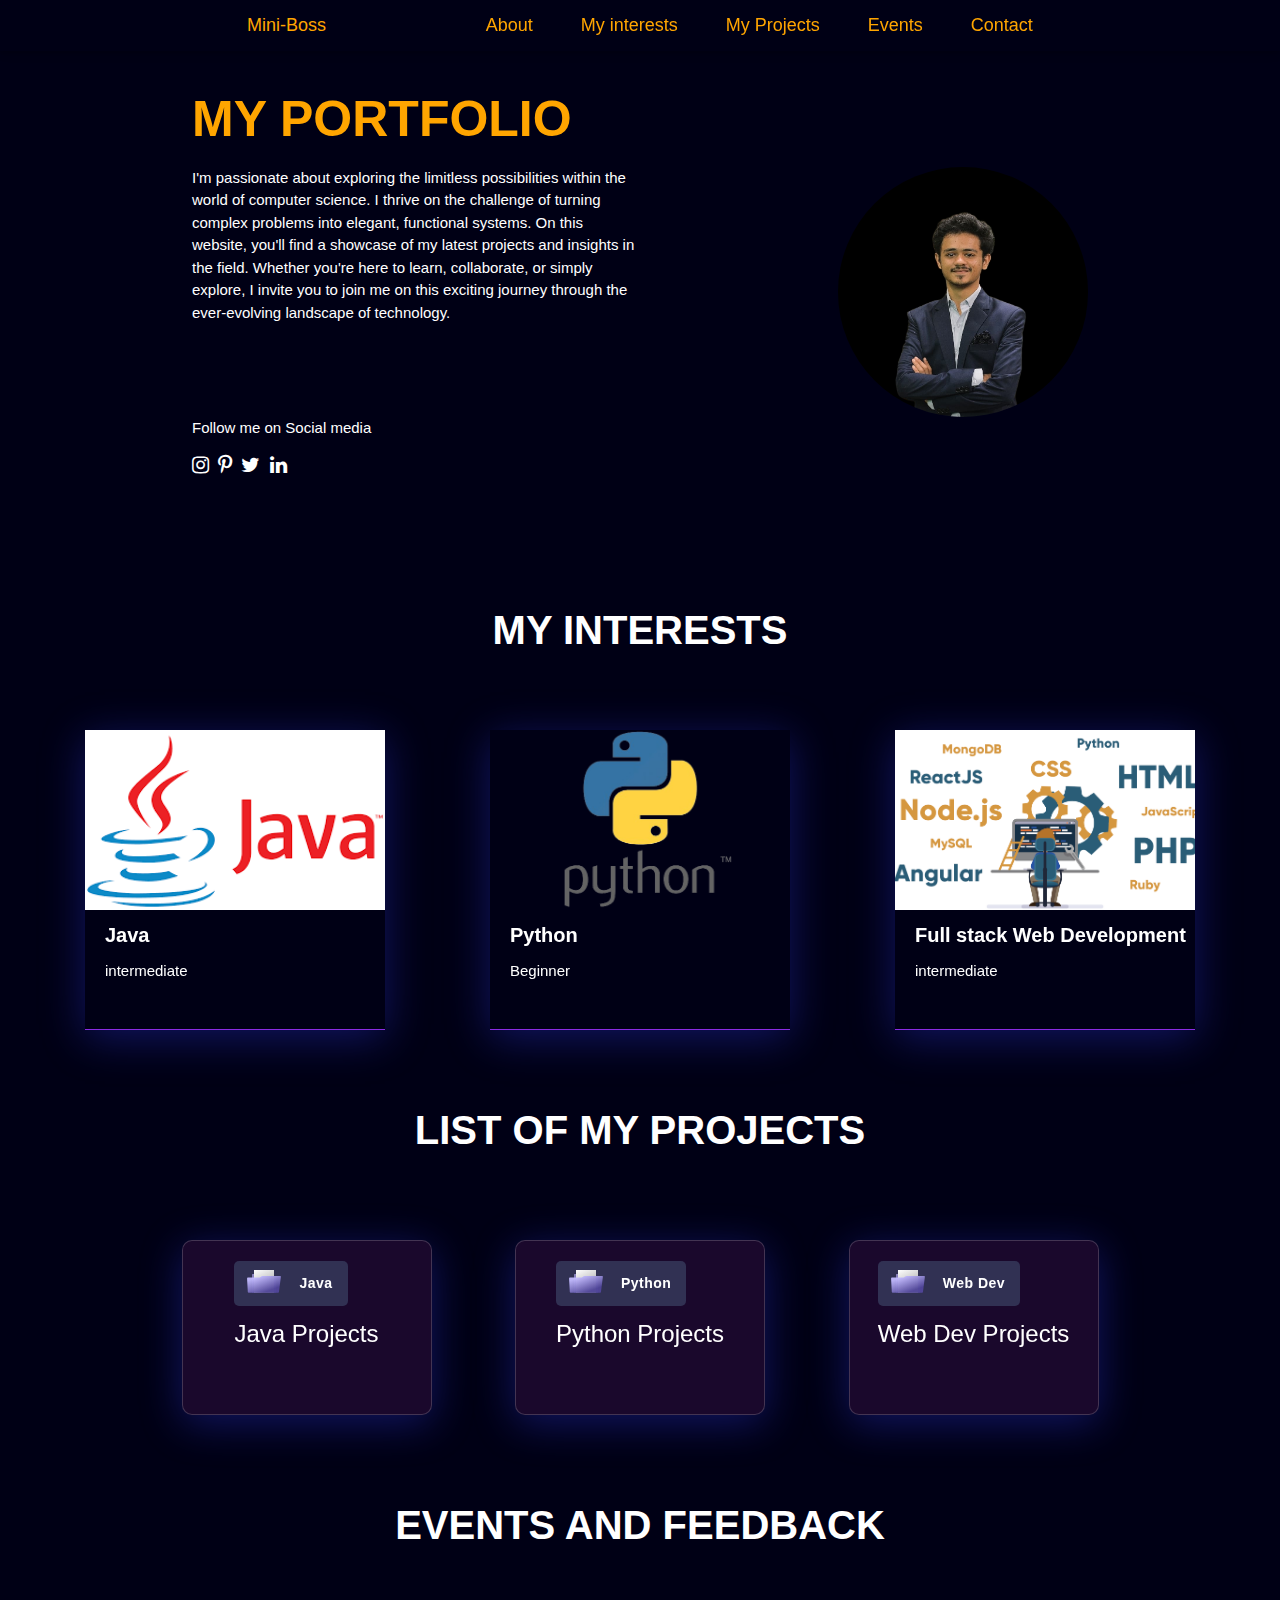
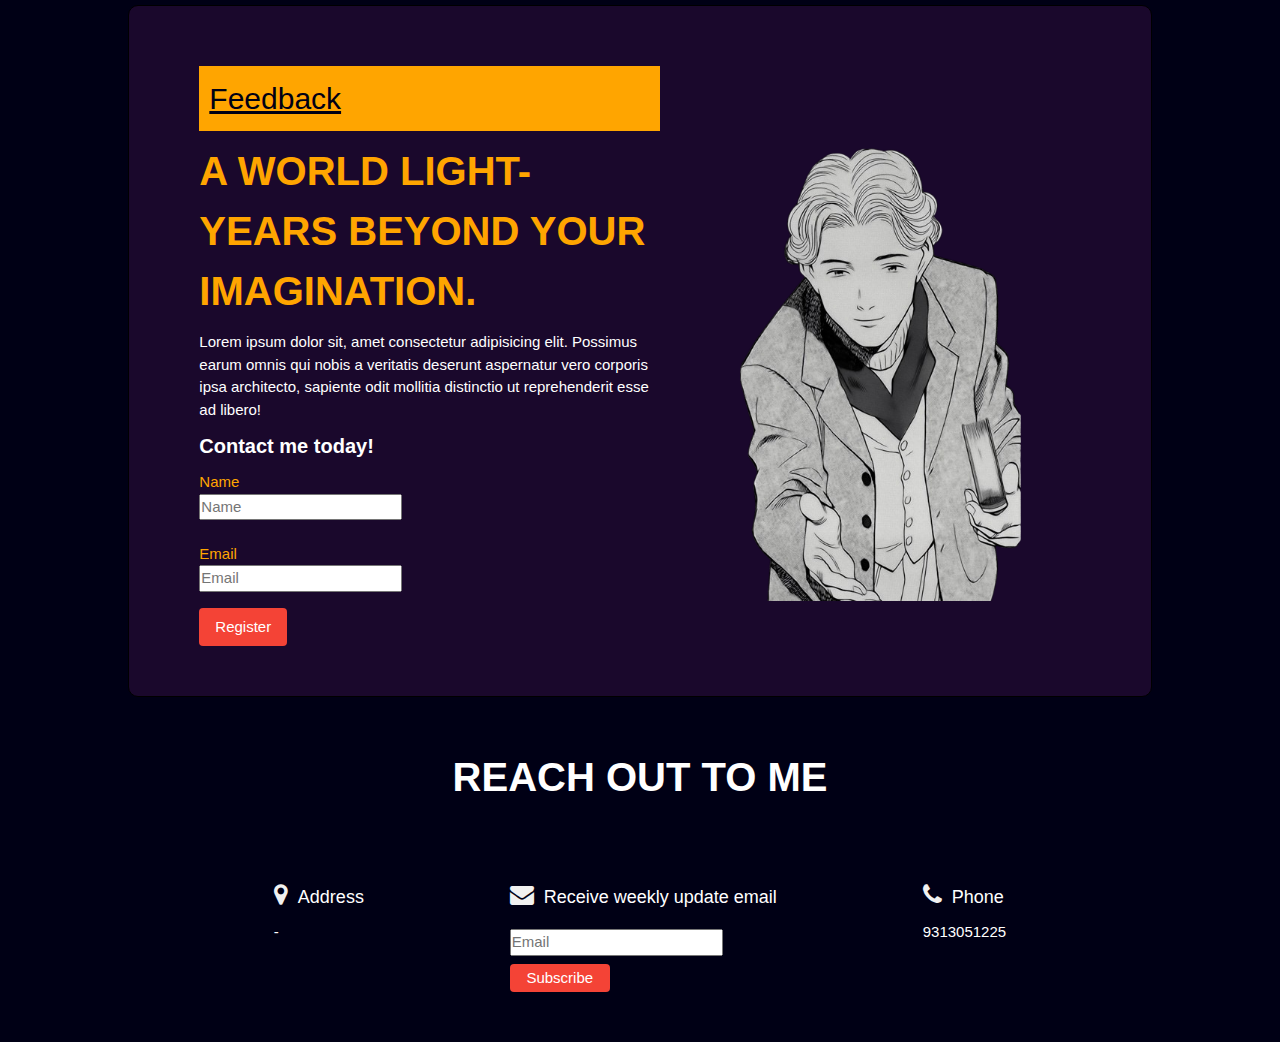
==== commit dbe3a744: "u" ====
--- a/index.html
+++ b/index.html
@@ -49,29 +49,22 @@
     <div class="hero" id="about">
       <div class="hero-description">
         <div class="hero-text">
-          <h1 class="hero-title">My Stats &nbsp;&nbsp;&nbsp;&nbsp;&nbsp;&nbsp;&nbsp;&nbsp;</h1>
+          <h1 class="hero-title">My Portfolio &nbsp;&nbsp;&nbsp;&nbsp;&nbsp;&nbsp;&nbsp;&nbsp;</h1>
           <div id="me">
             <img  src="images/Picsart_24-01-28_14-51-47-284.jpg">
 
-            <p>
-              I have created this website to show my in-game stats and coding progress which include my projects and
-              levels
-              and achievements in different games
+            <p>I'm passionate about exploring the limitless possibilities within the world of computer science. I thrive on the challenge of turning complex problems into elegant, functional systems. On this website, you'll find a showcase of my latest projects and insights in the field. Whether you're here to learn, collaborate, or simply explore, I invite you to join me on this exciting journey through the ever-evolving landscape of technology.
             </p><br>
-            <p>Lorem ipsum dolor sit amet consectetur adipisicing elit. Possimus assumenda quis illum recusandae
-              accusamus eius doloribus suscipit quos rem fuga. Vero tenetur odit fugit repellat, autem provident nemo
-              nam officiis.</p>
           </div>
           <span class="w3-text-white social" style="margin-top:auto">
             <p>Follow me on Social media</p>
             <div class="w3-margin-top">
-              <a href="https://www.youtube.com/channel/UCgGJ78er-Wnk-zIoIjstsag" target="_blank" ><i class="fa fa-youtube"></i></a>
               <a href="https://www.instagram.com/dhwanish.desai/" target="_blank"><i class="fa fa-instagram w3-hover-opacity icons" ></i></a>
 
               <a href="https://in.pinterest.com/dhwanishdesai/"  target="_blank" ><i
                   class="fa fa-pinterest-p w3-hover-opacity icons"></i></a>
               <a href="https://twitter.com/DhwanishDesai" target="_blank"><i class="fa fa-twitter w3-hover-opacity icons"></i></a>
-              <a href="#"  target="_blank"><i class="fa fa-linkedin w3-hover-opacity icons"></i></a>
+              <a href="https://www.linkedin.com/in/dhwanish/"  target="_blank"><i class="fa fa-linkedin w3-hover-opacity icons"></i></a>
             </div>
           </span>
         </div>
--- a/style.css
+++ b/style.css
@@ -34,7 +34,7 @@
 .hero{
     
     height: 650px;
-    background-image: url("https://i.pinimg.com/564x/16/c0/55/16c055d9dc975a4269a18ee0535f552e.jpg");
+    /* background-image: url("https://i.pinimg.com/564x/16/c0/55/16c055d9dc975a4269a18ee0535f552e.jpg"); */
     background-repeat: no-repeat;
     background-size: cover;
     background-position:center;
@@ -270,7 +270,7 @@
 @media screen and (max-width: 1500px) {
     .hero{
         height: 550px !important;;
-        background-image: url("https://i.pinimg.com/564x/16/c0/55/16c055d9dc975a4269a18ee0535f552e.jpg");
+        /* background-image: url("https://i.pinimg.com/564x/16/c0/55/16c055d9dc975a4269a18ee0535f552e.jpg"); */
     }
     .hero-description{
         height: 550px
@@ -299,7 +299,7 @@
     }
     .hero{
         height: 400px !important;
-        background-image: url("https://i.pinimg.com/564x/16/c0/55/16c055d9dc975a4269a18ee0535f552e.jpg");
+        /* background-image: url("https://i.pinimg.com/564x/16/c0/55/16c055d9dc975a4269a18ee0535f552e.jpg"); */
     }
     .hero-description{
         height: 400px;
@@ -374,7 +374,7 @@
     }
     .hero{
         height: 450px !important;
-        background-image: url("https://i.pinimg.com/564x/16/c0/55/16c055d9dc975a4269a18ee0535f552e.jpg");
+        /* background-image: url("https://i.pinimg.com/564x/16/c0/55/16c055d9dc975a4269a18ee0535f552e.jpg"); */
     }
     .hero-description{
         height: 450px;
@@ -491,4 +491,4 @@
     font-size: 14px;
     font-weight: 600;
     letter-spacing: 0.5px;
-  }+  }
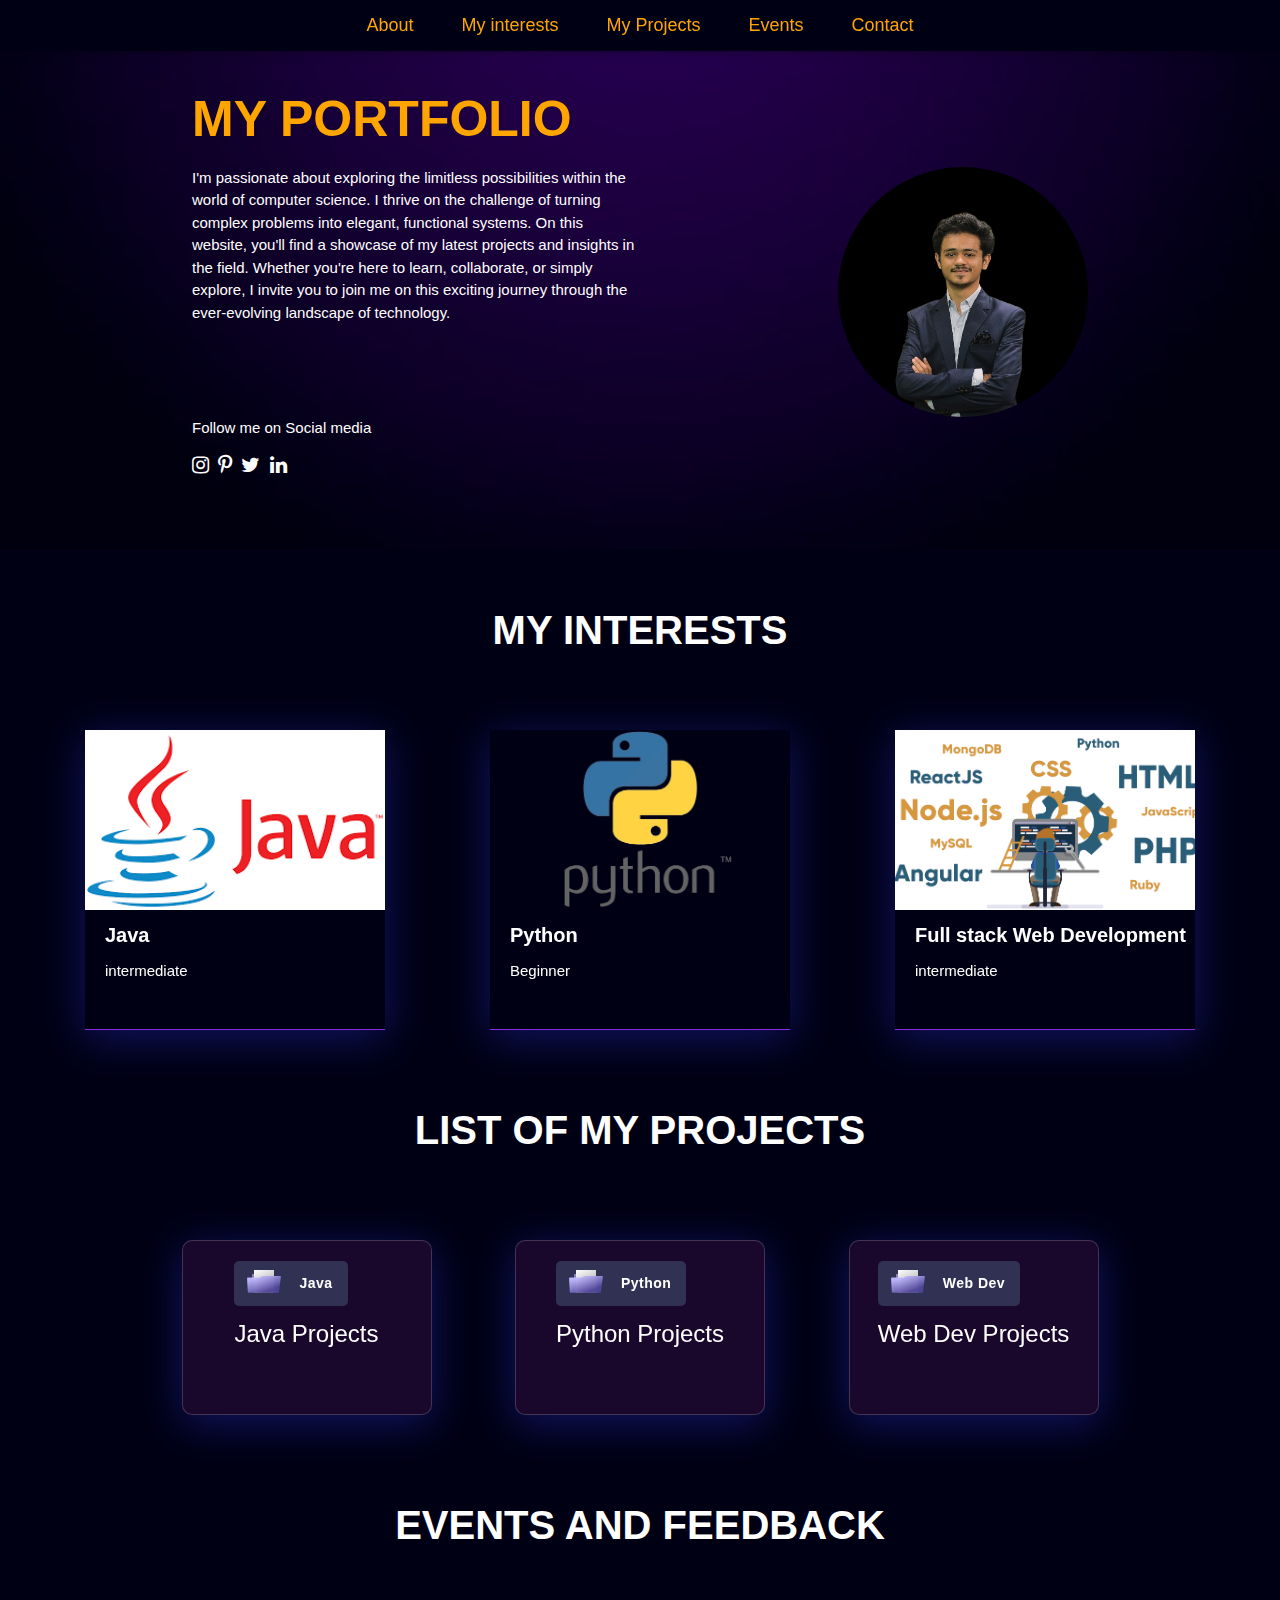
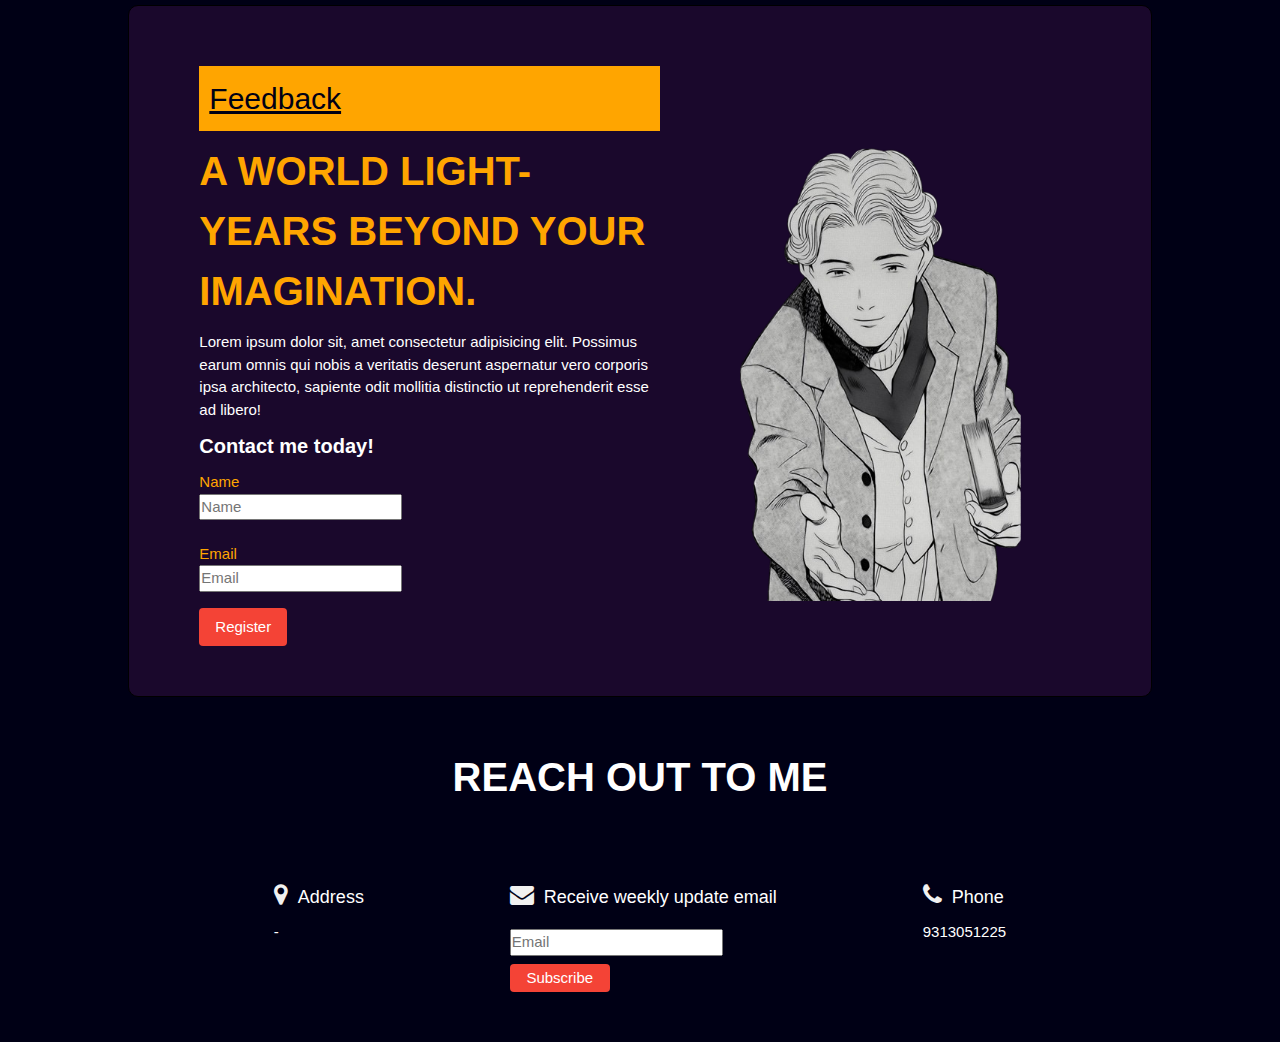
==== commit c51d9850: "e" ====
--- a/index.html
+++ b/index.html
@@ -11,9 +11,11 @@
   <link rel="stylesheet" href="style.css">
   <link rel="shortcut icon" href="images/favicon.ico" type="image/x-icon">
   <style type="text/css">
-    a.nounderline {text-decoration: none; }
-</style>
-<title>Hell nah</title>
+    a.nounderline {
+      text-decoration: none;
+    }
+  </style>
+  <title>Hell nah</title>
 </head>
 
 <body>
@@ -24,7 +26,6 @@
         <a class="w3-bar-item w3-button w3-hide-medium w3-hide-large w3-right w3-padding-large w3-hover-black w3-large "
           href="javascript:void(0);" onclick="myFunction()" title="Toggle Navigation Menu"><i
             class="fa fa-bars"></i></a>
-        <a href="#home" class="w3-bar-item w3-button w3-padding-large  w3-hover-black">Mini-Boss</a>
         <div>
           <a href="#about" class="w3-bar-item w3-button w3-hide-small w3-padding-large w3-hover-black">About</a>
           <a href="#shop" class="w3-bar-item w3-button w3-hide-small w3-padding-large w3-hover-black"> My interests</a>
@@ -51,20 +52,27 @@
         <div class="hero-text">
           <h1 class="hero-title">My Portfolio &nbsp;&nbsp;&nbsp;&nbsp;&nbsp;&nbsp;&nbsp;&nbsp;</h1>
           <div id="me">
-            <img  src="images/Picsart_24-01-28_14-51-47-284.jpg">
-
-            <p>I'm passionate about exploring the limitless possibilities within the world of computer science. I thrive on the challenge of turning complex problems into elegant, functional systems. On this website, you'll find a showcase of my latest projects and insights in the field. Whether you're here to learn, collaborate, or simply explore, I invite you to join me on this exciting journey through the ever-evolving landscape of technology.
+            <img src="images/Picsart_24-01-28_14-51-47-284.jpg">
+
+            <p>I'm passionate about exploring the limitless possibilities within the world of computer science. I thrive
+              on the challenge of turning complex problems into elegant, functional systems. On this website, you'll
+              find a showcase of my latest projects and insights in the field. Whether you're here to learn,
+              collaborate, or simply explore, I invite you to join me on this exciting journey through the ever-evolving
+              landscape of technology.
             </p><br>
           </div>
           <span class="w3-text-white social" style="margin-top:auto">
             <p>Follow me on Social media</p>
             <div class="w3-margin-top">
-              <a href="https://www.instagram.com/dhwanish.desai/" target="_blank"><i class="fa fa-instagram w3-hover-opacity icons" ></i></a>
-
-              <a href="https://in.pinterest.com/dhwanishdesai/"  target="_blank" ><i
+              <a href="https://www.instagram.com/dhwanish.desai/" target="_blank"><i
+                  class="fa fa-instagram w3-hover-opacity icons"></i></a>
+
+              <a href="https://in.pinterest.com/dhwanishdesai/" target="_blank"><i
                   class="fa fa-pinterest-p w3-hover-opacity icons"></i></a>
-              <a href="https://twitter.com/DhwanishDesai" target="_blank"><i class="fa fa-twitter w3-hover-opacity icons"></i></a>
-              <a href="https://www.linkedin.com/in/dhwanish/"  target="_blank"><i class="fa fa-linkedin w3-hover-opacity icons"></i></a>
+              <a href="https://twitter.com/DhwanishDesai" target="_blank"><i
+                  class="fa fa-twitter w3-hover-opacity icons"></i></a>
+              <a href="https://www.linkedin.com/in/dhwanish/" target="_blank"><i
+                  class="fa fa-linkedin w3-hover-opacity icons"></i></a>
             </div>
           </span>
         </div>
@@ -73,7 +81,7 @@
   </section>
   <div class="store" id="shop">
     <h2 class="title">My Interests</h2>
-  
+
     <div class="game-store">
 
       <div class="game-store-list">
@@ -113,263 +121,152 @@
     <div class="games">
 
       <div class="game-list">
-        <a href="subs/valorant.html" title="Java Projects" target="_blank" class="nounderline">
-        <button class="Documents-btn">
-          <span class="folderContainer">
-            <svg
-              class="fileBack"
-              width="146"
-              height="113"
-              viewBox="0 0 146 113"
-              fill="none"
-              xmlns="http://www.w3.org/2000/svg"
-            >
-              <path
-                d="M0 4C0 1.79086 1.79086 0 4 0H50.3802C51.8285 0 53.2056 0.627965 54.1553 1.72142L64.3303 13.4371C65.2799 14.5306 66.657 15.1585 68.1053 15.1585H141.509C143.718 15.1585 145.509 16.9494 145.509 19.1585V109C145.509 111.209 143.718 113 141.509 113H3.99999C1.79085 113 0 111.209 0 109V4Z"
-                fill="url(#paint0_linear_117_4)"
-              ></path>
-              <defs>
-                <linearGradient
-                  id="paint0_linear_117_4"
-                  x1="0"
-                  y1="0"
-                  x2="72.93"
-                  y2="95.4804"
-                  gradientUnits="userSpaceOnUse"
-                >
-                  <stop stop-color="#8F88C2"></stop>
-                  <stop offset="1" stop-color="#5C52A2"></stop>
-                </linearGradient>
-              </defs>
-            </svg>
-            <svg
-              class="filePage"
-              width="88"
-              height="99"
-              viewBox="0 0 88 99"
-              fill="none"
-              xmlns="http://www.w3.org/2000/svg"
-            >
-              <rect width="88" height="99" fill="url(#paint0_linear_117_6)"></rect>
-              <defs>
-                <linearGradient
-                  id="paint0_linear_117_6"
-                  x1="0"
-                  y1="0"
-                  x2="81"
-                  y2="160.5"
-                  gradientUnits="userSpaceOnUse"
-                >
-                  <stop stop-color="white"></stop>
-                  <stop offset="1" stop-color="#686868"></stop>
-                </linearGradient>
-              </defs>
-            </svg>
-        
-            <svg
-              class="fileFront"
-              width="160"
-              height="79"
-              viewBox="0 0 160 79"
-              fill="none"
-              xmlns="http://www.w3.org/2000/svg"
-            >
-              <path
-                d="M0.29306 12.2478C0.133905 9.38186 2.41499 6.97059 5.28537 6.97059H30.419H58.1902C59.5751 6.97059 60.9288 6.55982 62.0802 5.79025L68.977 1.18034C70.1283 0.410771 71.482 0 72.8669 0H77H155.462C157.87 0 159.733 2.1129 159.43 4.50232L150.443 75.5023C150.19 77.5013 148.489 79 146.474 79H7.78403C5.66106 79 3.9079 77.3415 3.79019 75.2218L0.29306 12.2478Z"
-                fill="url(#paint0_linear_117_5)"
-              ></path>
-              <defs>
-                <linearGradient
-                  id="paint0_linear_117_5"
-                  x1="38.7619"
-                  y1="8.71323"
-                  x2="66.9106"
-                  y2="82.8317"
-                  gradientUnits="userSpaceOnUse"
-                >
-                  <stop stop-color="#C3BBFF"></stop>
-                  <stop offset="1" stop-color="#51469A"></stop>
-                </linearGradient>
-              </defs>
-            </svg>
-          </span>
-          <p class="text">Java</p>
-        </button>
-        
-        <h3>Java Projects</h3></a>
-      </div>
-    <div class="game-list">
-      <a href="subs/valorant.html" title="Java Projects" target="_blank" class="nounderline">
-        <button class="Documents-btn">
-          <span class="folderContainer">
-            <svg
-              class="fileBack"
-              width="146"
-              height="113"
-              viewBox="0 0 146 113"
-              fill="none"
-              xmlns="http://www.w3.org/2000/svg"
-            >
-              <path
-                d="M0 4C0 1.79086 1.79086 0 4 0H50.3802C51.8285 0 53.2056 0.627965 54.1553 1.72142L64.3303 13.4371C65.2799 14.5306 66.657 15.1585 68.1053 15.1585H141.509C143.718 15.1585 145.509 16.9494 145.509 19.1585V109C145.509 111.209 143.718 113 141.509 113H3.99999C1.79085 113 0 111.209 0 109V4Z"
-                fill="url(#paint0_linear_117_4)"
-              ></path>
-              <defs>
-                <linearGradient
-                  id="paint0_linear_117_4"
-                  x1="0"
-                  y1="0"
-                  x2="72.93"
-                  y2="95.4804"
-                  gradientUnits="userSpaceOnUse"
-                >
-                  <stop stop-color="#8F88C2"></stop>
-                  <stop offset="1" stop-color="#5C52A2"></stop>
-                </linearGradient>
-              </defs>
-            </svg>
-            <svg
-              class="filePage"
-              width="88"
-              height="99"
-              viewBox="0 0 88 99"
-              fill="none"
-              xmlns="http://www.w3.org/2000/svg"
-            >
-              <rect width="88" height="99" fill="url(#paint0_linear_117_6)"></rect>
-              <defs>
-                <linearGradient
-                  id="paint0_linear_117_6"
-                  x1="0"
-                  y1="0"
-                  x2="81"
-                  y2="160.5"
-                  gradientUnits="userSpaceOnUse"
-                >
-                  <stop stop-color="white"></stop>
-                  <stop offset="1" stop-color="#686868"></stop>
-                </linearGradient>
-              </defs>
-            </svg>
-        
-            <svg
-              class="fileFront"
-              width="160"
-              height="79"
-              viewBox="0 0 160 79"
-              fill="none"
-              xmlns="http://www.w3.org/2000/svg"
-            >
-              <path
-                d="M0.29306 12.2478C0.133905 9.38186 2.41499 6.97059 5.28537 6.97059H30.419H58.1902C59.5751 6.97059 60.9288 6.55982 62.0802 5.79025L68.977 1.18034C70.1283 0.410771 71.482 0 72.8669 0H77H155.462C157.87 0 159.733 2.1129 159.43 4.50232L150.443 75.5023C150.19 77.5013 148.489 79 146.474 79H7.78403C5.66106 79 3.9079 77.3415 3.79019 75.2218L0.29306 12.2478Z"
-                fill="url(#paint0_linear_117_5)"
-              ></path>
-              <defs>
-                <linearGradient
-                  id="paint0_linear_117_5"
-                  x1="38.7619"
-                  y1="8.71323"
-                  x2="66.9106"
-                  y2="82.8317"
-                  gradientUnits="userSpaceOnUse"
-                >
-                  <stop stop-color="#C3BBFF"></stop>
-                  <stop offset="1" stop-color="#51469A"></stop>
-                </linearGradient>
-              </defs>
-            </svg>
-          </span>
-          <p class="text">Python</p>
-        </button>
-        
-        <h3>Python Projects</h3></a>
-      </div>
-    <div class="game-list">
-      <a href="subs/valorant.html" title="Java Projects" target="_blank" class="nounderline">
-        <button class="Documents-btn">
-          <span class="folderContainer">
-            <svg
-              class="fileBack"
-              width="146"
-              height="113"
-              viewBox="0 0 146 113"
-              fill="none"
-              xmlns="http://www.w3.org/2000/svg"
-            >
-              <path
-                d="M0 4C0 1.79086 1.79086 0 4 0H50.3802C51.8285 0 53.2056 0.627965 54.1553 1.72142L64.3303 13.4371C65.2799 14.5306 66.657 15.1585 68.1053 15.1585H141.509C143.718 15.1585 145.509 16.9494 145.509 19.1585V109C145.509 111.209 143.718 113 141.509 113H3.99999C1.79085 113 0 111.209 0 109V4Z"
-                fill="url(#paint0_linear_117_4)"
-              ></path>
-              <defs>
-                <linearGradient
-                  id="paint0_linear_117_4"
-                  x1="0"
-                  y1="0"
-                  x2="72.93"
-                  y2="95.4804"
-                  gradientUnits="userSpaceOnUse"
-                >
-                  <stop stop-color="#8F88C2"></stop>
-                  <stop offset="1" stop-color="#5C52A2"></stop>
-                </linearGradient>
-              </defs>
-            </svg>
-            <svg
-              class="filePage"
-              width="88"
-              height="99"
-              viewBox="0 0 88 99"
-              fill="none"
-              xmlns="http://www.w3.org/2000/svg"
-            >
-              <rect width="88" height="99" fill="url(#paint0_linear_117_6)"></rect>
-              <defs>
-                <linearGradient
-                  id="paint0_linear_117_6"
-                  x1="0"
-                  y1="0"
-                  x2="81"
-                  y2="160.5"
-                  gradientUnits="userSpaceOnUse"
-                >
-                  <stop stop-color="white"></stop>
-                  <stop offset="1" stop-color="#686868"></stop>
-                </linearGradient>
-              </defs>
-            </svg>
-        
-            <svg
-              class="fileFront"
-              width="160"
-              height="79"
-              viewBox="0 0 160 79"
-              fill="none"
-              xmlns="http://www.w3.org/2000/svg"
-            >
-              <path
-                d="M0.29306 12.2478C0.133905 9.38186 2.41499 6.97059 5.28537 6.97059H30.419H58.1902C59.5751 6.97059 60.9288 6.55982 62.0802 5.79025L68.977 1.18034C70.1283 0.410771 71.482 0 72.8669 0H77H155.462C157.87 0 159.733 2.1129 159.43 4.50232L150.443 75.5023C150.19 77.5013 148.489 79 146.474 79H7.78403C5.66106 79 3.9079 77.3415 3.79019 75.2218L0.29306 12.2478Z"
-                fill="url(#paint0_linear_117_5)"
-              ></path>
-              <defs>
-                <linearGradient
-                  id="paint0_linear_117_5"
-                  x1="38.7619"
-                  y1="8.71323"
-                  x2="66.9106"
-                  y2="82.8317"
-                  gradientUnits="userSpaceOnUse"
-                >
-                  <stop stop-color="#C3BBFF"></stop>
-                  <stop offset="1" stop-color="#51469A"></stop>
-                </linearGradient>
-              </defs>
-            </svg>
-          </span>
-          <p class="text">Web Dev</p>
-        </button>
-        
-        <h3>Web Dev Projects</h3></a>
-      </div>   
+        <a href="Java Projects/" title="Java Projects" target="_blank" class="nounderline">
+          <button class="Documents-btn">
+            <span class="folderContainer">
+              <svg class="fileBack" width="146" height="113" viewBox="0 0 146 113" fill="none"
+                xmlns="http://www.w3.org/2000/svg">
+                <path
+                  d="M0 4C0 1.79086 1.79086 0 4 0H50.3802C51.8285 0 53.2056 0.627965 54.1553 1.72142L64.3303 13.4371C65.2799 14.5306 66.657 15.1585 68.1053 15.1585H141.509C143.718 15.1585 145.509 16.9494 145.509 19.1585V109C145.509 111.209 143.718 113 141.509 113H3.99999C1.79085 113 0 111.209 0 109V4Z"
+                  fill="url(#paint0_linear_117_4)"></path>
+                <defs>
+                  <linearGradient id="paint0_linear_117_4" x1="0" y1="0" x2="72.93" y2="95.4804"
+                    gradientUnits="userSpaceOnUse">
+                    <stop stop-color="#8F88C2"></stop>
+                    <stop offset="1" stop-color="#5C52A2"></stop>
+                  </linearGradient>
+                </defs>
+              </svg>
+              <svg class="filePage" width="88" height="99" viewBox="0 0 88 99" fill="none"
+                xmlns="http://www.w3.org/2000/svg">
+                <rect width="88" height="99" fill="url(#paint0_linear_117_6)"></rect>
+                <defs>
+                  <linearGradient id="paint0_linear_117_6" x1="0" y1="0" x2="81" y2="160.5"
+                    gradientUnits="userSpaceOnUse">
+                    <stop stop-color="white"></stop>
+                    <stop offset="1" stop-color="#686868"></stop>
+                  </linearGradient>
+                </defs>
+              </svg>
+
+              <svg class="fileFront" width="160" height="79" viewBox="0 0 160 79" fill="none"
+                xmlns="http://www.w3.org/2000/svg">
+                <path
+                  d="M0.29306 12.2478C0.133905 9.38186 2.41499 6.97059 5.28537 6.97059H30.419H58.1902C59.5751 6.97059 60.9288 6.55982 62.0802 5.79025L68.977 1.18034C70.1283 0.410771 71.482 0 72.8669 0H77H155.462C157.87 0 159.733 2.1129 159.43 4.50232L150.443 75.5023C150.19 77.5013 148.489 79 146.474 79H7.78403C5.66106 79 3.9079 77.3415 3.79019 75.2218L0.29306 12.2478Z"
+                  fill="url(#paint0_linear_117_5)"></path>
+                <defs>
+                  <linearGradient id="paint0_linear_117_5" x1="38.7619" y1="8.71323" x2="66.9106" y2="82.8317"
+                    gradientUnits="userSpaceOnUse">
+                    <stop stop-color="#C3BBFF"></stop>
+                    <stop offset="1" stop-color="#51469A"></stop>
+                  </linearGradient>
+                </defs>
+              </svg>
+            </span>
+            <p class="text">Java</p>
+          </button>
+
+          <h3>Java Projects</h3>
+        </a>
+      </div>
+      <div class="game-list">
+        <a href="Python Projects/" title="Python Projects" target="_blank" class="nounderline">
+          <button class="Documents-btn">
+            <span class="folderContainer">
+              <svg class="fileBack" width="146" height="113" viewBox="0 0 146 113" fill="none"
+                xmlns="http://www.w3.org/2000/svg">
+                <path
+                  d="M0 4C0 1.79086 1.79086 0 4 0H50.3802C51.8285 0 53.2056 0.627965 54.1553 1.72142L64.3303 13.4371C65.2799 14.5306 66.657 15.1585 68.1053 15.1585H141.509C143.718 15.1585 145.509 16.9494 145.509 19.1585V109C145.509 111.209 143.718 113 141.509 113H3.99999C1.79085 113 0 111.209 0 109V4Z"
+                  fill="url(#paint0_linear_117_4)"></path>
+                <defs>
+                  <linearGradient id="paint0_linear_117_4" x1="0" y1="0" x2="72.93" y2="95.4804"
+                    gradientUnits="userSpaceOnUse">
+                    <stop stop-color="#8F88C2"></stop>
+                    <stop offset="1" stop-color="#5C52A2"></stop>
+                  </linearGradient>
+                </defs>
+              </svg>
+              <svg class="filePage" width="88" height="99" viewBox="0 0 88 99" fill="none"
+                xmlns="http://www.w3.org/2000/svg">
+                <rect width="88" height="99" fill="url(#paint0_linear_117_6)"></rect>
+                <defs>
+                  <linearGradient id="paint0_linear_117_6" x1="0" y1="0" x2="81" y2="160.5"
+                    gradientUnits="userSpaceOnUse">
+                    <stop stop-color="white"></stop>
+                    <stop offset="1" stop-color="#686868"></stop>
+                  </linearGradient>
+                </defs>
+              </svg>
+
+              <svg class="fileFront" width="160" height="79" viewBox="0 0 160 79" fill="none"
+                xmlns="http://www.w3.org/2000/svg">
+                <path
+                  d="M0.29306 12.2478C0.133905 9.38186 2.41499 6.97059 5.28537 6.97059H30.419H58.1902C59.5751 6.97059 60.9288 6.55982 62.0802 5.79025L68.977 1.18034C70.1283 0.410771 71.482 0 72.8669 0H77H155.462C157.87 0 159.733 2.1129 159.43 4.50232L150.443 75.5023C150.19 77.5013 148.489 79 146.474 79H7.78403C5.66106 79 3.9079 77.3415 3.79019 75.2218L0.29306 12.2478Z"
+                  fill="url(#paint0_linear_117_5)"></path>
+                <defs>
+                  <linearGradient id="paint0_linear_117_5" x1="38.7619" y1="8.71323" x2="66.9106" y2="82.8317"
+                    gradientUnits="userSpaceOnUse">
+                    <stop stop-color="#C3BBFF"></stop>
+                    <stop offset="1" stop-color="#51469A"></stop>
+                  </linearGradient>
+                </defs>
+              </svg>
+            </span>
+            <p class="text">Python</p>
+          </button>
+
+          <h3>Python Projects</h3>
+        </a>
+      </div>
+      <div class="game-list">
+        <a href="Web Dev Projects/" title="Web dev Projects" target="_blank" class="nounderline">
+          <button class="Documents-btn">
+            <span class="folderContainer">
+              <svg class="fileBack" width="146" height="113" viewBox="0 0 146 113" fill="none"
+                xmlns="http://www.w3.org/2000/svg">
+                <path
+                  d="M0 4C0 1.79086 1.79086 0 4 0H50.3802C51.8285 0 53.2056 0.627965 54.1553 1.72142L64.3303 13.4371C65.2799 14.5306 66.657 15.1585 68.1053 15.1585H141.509C143.718 15.1585 145.509 16.9494 145.509 19.1585V109C145.509 111.209 143.718 113 141.509 113H3.99999C1.79085 113 0 111.209 0 109V4Z"
+                  fill="url(#paint0_linear_117_4)"></path>
+                <defs>
+                  <linearGradient id="paint0_linear_117_4" x1="0" y1="0" x2="72.93" y2="95.4804"
+                    gradientUnits="userSpaceOnUse">
+                    <stop stop-color="#8F88C2"></stop>
+                    <stop offset="1" stop-color="#5C52A2"></stop>
+                  </linearGradient>
+                </defs>
+              </svg>
+              <svg class="filePage" width="88" height="99" viewBox="0 0 88 99" fill="none"
+                xmlns="http://www.w3.org/2000/svg">
+                <rect width="88" height="99" fill="url(#paint0_linear_117_6)"></rect>
+                <defs>
+                  <linearGradient id="paint0_linear_117_6" x1="0" y1="0" x2="81" y2="160.5"
+                    gradientUnits="userSpaceOnUse">
+                    <stop stop-color="white"></stop>
+                    <stop offset="1" stop-color="#686868"></stop>
+                  </linearGradient>
+                </defs>
+              </svg>
+
+              <svg class="fileFront" width="160" height="79" viewBox="0 0 160 79" fill="none"
+                xmlns="http://www.w3.org/2000/svg">
+                <path
+                  d="M0.29306 12.2478C0.133905 9.38186 2.41499 6.97059 5.28537 6.97059H30.419H58.1902C59.5751 6.97059 60.9288 6.55982 62.0802 5.79025L68.977 1.18034C70.1283 0.410771 71.482 0 72.8669 0H77H155.462C157.87 0 159.733 2.1129 159.43 4.50232L150.443 75.5023C150.19 77.5013 148.489 79 146.474 79H7.78403C5.66106 79 3.9079 77.3415 3.79019 75.2218L0.29306 12.2478Z"
+                  fill="url(#paint0_linear_117_5)"></path>
+                <defs>
+                  <linearGradient id="paint0_linear_117_5" x1="38.7619" y1="8.71323" x2="66.9106" y2="82.8317"
+                    gradientUnits="userSpaceOnUse">
+                    <stop stop-color="#C3BBFF"></stop>
+                    <stop offset="1" stop-color="#51469A"></stop>
+                  </linearGradient>
+                </defs>
+              </svg>
+            </span>
+            <p class="text">Web Dev</p>
+          </button>
+
+          <h3>Web Dev Projects</h3>
+        </a>
+      </div>
 
     </div>
     <div class="event" id="events">
@@ -379,31 +276,31 @@
 
 
         <div class="event-text">
-          <h2 class="badge" style=" background-color: orange; color:#000015 ;padding:10px"><a href="https://forms.gle/3kkahaH2DYSxw7VD7" target="_blank">Feedback</a>
-          <h1 class="event-title">A world light-years beyond your imagination.</h1>
-
-
-          <p>Lorem ipsum dolor sit, amet consectetur adipisicing elit. Possimus earum omnis qui nobis a veritatis
-            deserunt aspernatur vero corporis ipsa architecto, sapiente odit mollitia distinctio ut reprehenderit esse
-            ad libero!</p>
-          <h4>Contact me today!</h4>
-          <div>
-            <label id="icon" for="name">Name</label>
-            <br>
-            <input type="text" name="name" id="name" placeholder="Name" required />
-            <br>
-            <br>
-            <label id="icon" for="name">Email</label>
-            <br>
-            <input type="text" name="name" id="name" placeholder="Email" required />
-
-          </div>
-          <button class="w3-btn w3-red w3-margin-top w3-round">Register</button>
+          <h2 class="badge" style=" background-color: orange; color:#000015 ;padding:10px"><a
+              href="https://forms.gle/3kkahaH2DYSxw7VD7" target="_blank">Feedback</a>
+            <h1 class="event-title">A world light-years beyond your imagination.</h1>
+
+
+            <p>Lorem ipsum dolor sit, amet consectetur adipisicing elit. Possimus earum omnis qui nobis a veritatis
+              deserunt aspernatur vero corporis ipsa architecto, sapiente odit mollitia distinctio ut reprehenderit esse
+              ad libero!</p>
+            <h4>Contact me today!</h4>
+            <div>
+              <label id="icon" for="name">Name</label>
+              <br>
+              <input type="text" name="name" id="name" placeholder="Name" required />
+              <br>
+              <br>
+              <label id="icon" for="name">Email</label>
+              <br>
+              <input type="text" name="name" id="name" placeholder="Email" required />
+
+            </div>
+            <button class="w3-btn w3-red w3-margin-top w3-round">Register</button>
 
         </div>
         <div class="event-image">
-          <img src="images/Johan_Liebert-removebg-preview.png"
-            alt="My-goat" />
+          <img src="images/Johan_Liebert-removebg-preview.png" alt="My-goat" />
         </div>
 
       </div>
@@ -451,4 +348,4 @@
   </script>
 </body>
 
-</html>
+</html>--- a/style.css
+++ b/style.css
@@ -34,7 +34,7 @@
 .hero{
     
     height: 650px;
-    /* background-image: url("https://i.pinimg.com/564x/16/c0/55/16c055d9dc975a4269a18ee0535f552e.jpg"); */
+    background-image: url("images/purple\ desktop\ wallpaper.jpeg");
     background-repeat: no-repeat;
     background-size: cover;
     background-position:center;
@@ -270,7 +270,7 @@
 @media screen and (max-width: 1500px) {
     .hero{
         height: 550px !important;;
-        /* background-image: url("https://i.pinimg.com/564x/16/c0/55/16c055d9dc975a4269a18ee0535f552e.jpg"); */
+        background-image: url("images/purple\ desktop\ wallpaper.jpeg");
     }
     .hero-description{
         height: 550px
@@ -299,7 +299,7 @@
     }
     .hero{
         height: 400px !important;
-        /* background-image: url("https://i.pinimg.com/564x/16/c0/55/16c055d9dc975a4269a18ee0535f552e.jpg"); */
+        background-image: url("images/purple\ desktop\ wallpaper.jpeg");
     }
     .hero-description{
         height: 400px;
@@ -374,7 +374,7 @@
     }
     .hero{
         height: 450px !important;
-        /* background-image: url("https://i.pinimg.com/564x/16/c0/55/16c055d9dc975a4269a18ee0535f552e.jpg"); */
+        background-image: url("images/purple\ desktop\ wallpaper.jpeg");
     }
     .hero-description{
         height: 450px;
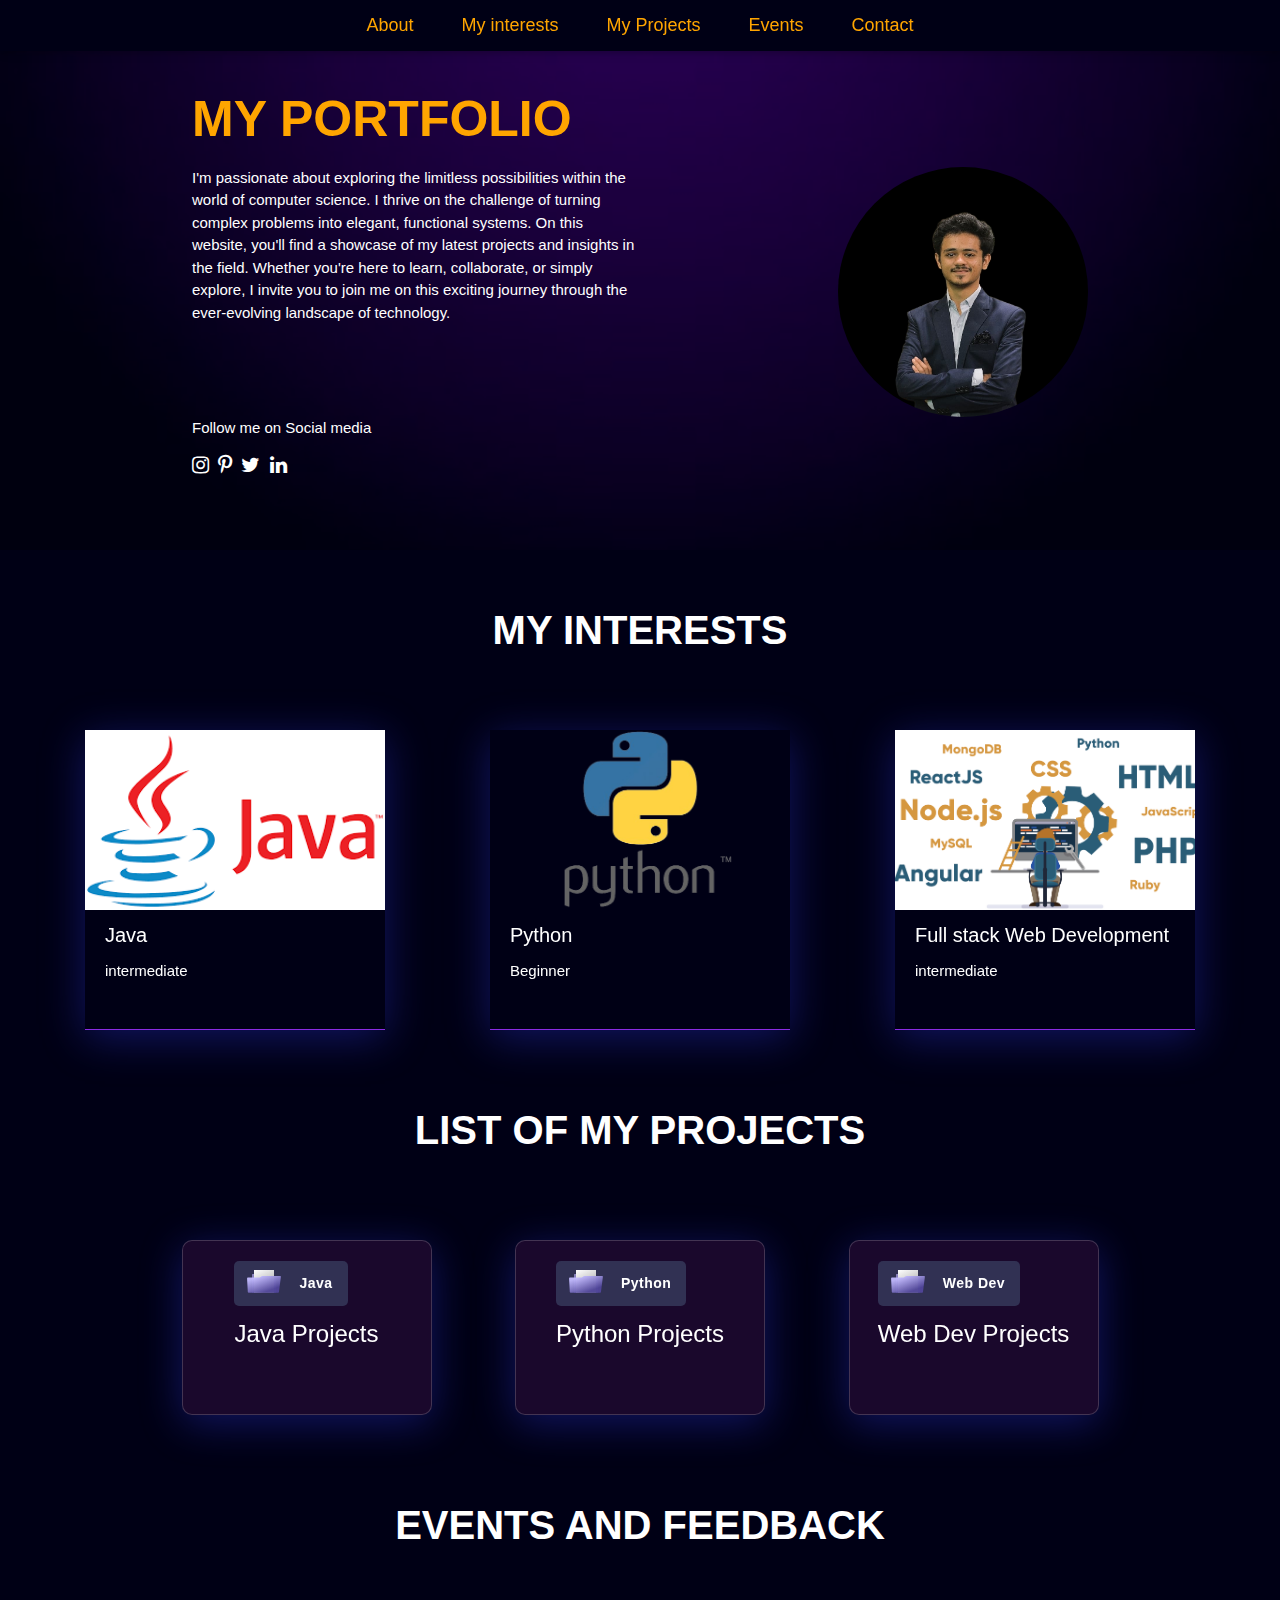
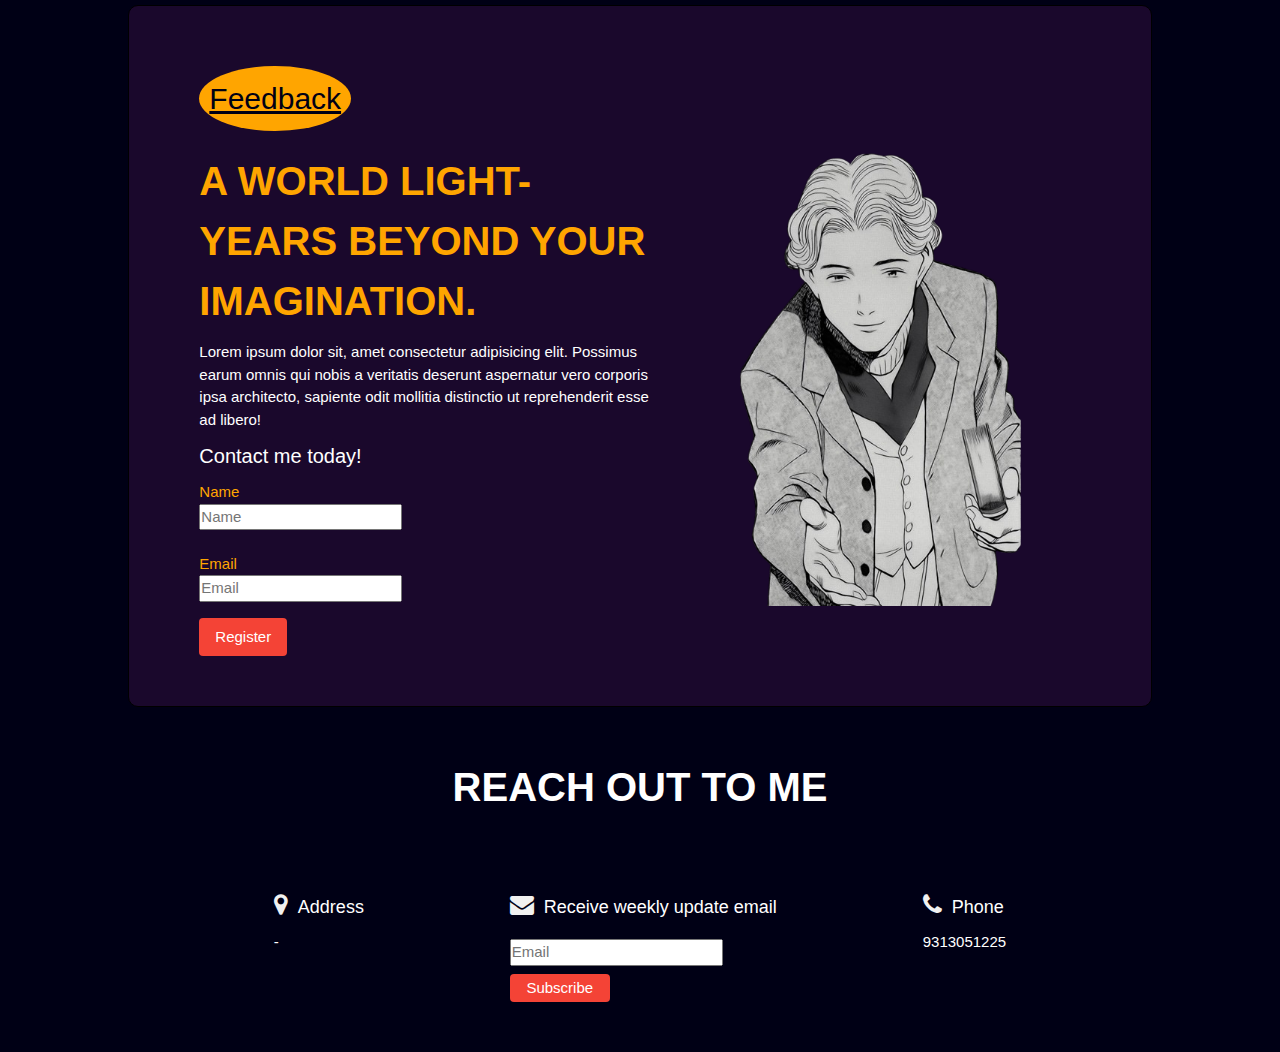
==== commit df94c3c6: "p" ====
--- a/index.html
+++ b/index.html
@@ -6,9 +6,9 @@
   <meta http-equiv="X-UA-Compatible" content="IE=edge">
   <meta name="viewport" content="width=device-width, initial-scale=1.0">
   <meta name="viewport" content="width=device-width, initial-scale=1.0">
-  <link rel="stylesheet" href="https://www.w3schools.com/w3css/4/w3.css">
   <link rel="stylesheet" href="https://cdnjs.cloudflare.com/ajax/libs/font-awesome/4.7.0/css/font-awesome.min.css">
   <link rel="stylesheet" href="style.css">
+  <link rel="stylesheet" href="style1.css">
   <link rel="shortcut icon" href="images/favicon.ico" type="image/x-icon">
   <style type="text/css">
     a.nounderline {
@@ -21,28 +21,28 @@
 <body>
   <header style="position: relative;">
 
-    <div class="w3-top" class="header" id="home">
-      <div class="w3-bar  w3-card w3-left-align w3-large heeder-large-screen" style="background-color: #000015;">
-        <a class="w3-bar-item w3-button w3-hide-medium w3-hide-large w3-right w3-padding-large w3-hover-black w3-large "
+    <div class="top" class="header" id="home">
+      <div class="bar  card left-align large heeder-large-screen" style="background-color: #000015;">
+        <a class="bar-item button hide-medium hide-large right padding-large hover-black large "
           href="javascript:void(0);" onclick="myFunction()" title="Toggle Navigation Menu"><i
             class="fa fa-bars"></i></a>
         <div>
-          <a href="#about" class="w3-bar-item w3-button w3-hide-small w3-padding-large w3-hover-black">About</a>
-          <a href="#shop" class="w3-bar-item w3-button w3-hide-small w3-padding-large w3-hover-black"> My interests</a>
-          <a href="#games" class="w3-bar-item w3-button w3-hide-small w3-padding-large w3-hover-black">My Projects</a>
-          <a href="#events" class="w3-bar-item w3-button w3-hide-small w3-padding-large w3-hover-black">Events</a>
-          <a href="#contact" class="w3-bar-item w3-button w3-hide-small w3-padding-large w3-hover-black">Contact</a>
+          <a href="#about" class="bar-item button hide-small padding-large hover-black">About</a>
+          <a href="#shop" class="bar-item button hide-small padding-large hover-black"> My interests</a>
+          <a href="#games" class="bar-item button hide-small padding-large hover-black">My Projects</a>
+          <a href="#events" class="bar-item button hide-small padding-large hover-black">Events</a>
+          <a href="#contact" class="bar-item button hide-small padding-large hover-black">Contact</a>
         </div>
 
       </div>
 
       <!-- Navbar on small screens -->
-      <div id="navDemo" class="w3-bar-block  w3-hide w3-hide-large w3-hide-medium w3-large">
-        <a href="#about" class="w3-bar-item w3-button w3-padding-large" onclick="myFunction()">About</a>
-        <a href="#shop" class="w3-bar-item w3-button w3-padding-large" onclick="myFunction()">My interests</a>
-        <a href="#games" class="w3-bar-item w3-button w3-padding-large" onclick="myFunction()">My projects</a>
-        <a href="#events" class="w3-bar-item w3-button w3-padding-large" onclick="myFunction()">Events</a>
-        <a href="#contact" class="w3-bar-item w3-button w3-padding-large" onclick="myFunction()">Contact</a>
+      <div id="navDemo" class="bar-block  hide hide-large hide-medium large">
+        <a href="#about" class="bar-item button padding-large" onclick="myFunction()">About</a>
+        <a href="#shop" class="bar-item button padding-large" onclick="myFunction()">My interests</a>
+        <a href="#games" class="bar-item button padding-large" onclick="myFunction()">My projects</a>
+        <a href="#events" class="bar-item button padding-large" onclick="myFunction()">Events</a>
+        <a href="#contact" class="bar-item button padding-large" onclick="myFunction()">Contact</a>
       </div>
     </div>
   </header>
@@ -61,18 +61,18 @@
               landscape of technology.
             </p><br>
           </div>
-          <span class="w3-text-white social" style="margin-top:auto">
+          <span class="text-white social" style="margin-top:auto">
             <p>Follow me on Social media</p>
-            <div class="w3-margin-top">
+            <div class="margin-top">
               <a href="https://www.instagram.com/dhwanish.desai/" target="_blank"><i
-                  class="fa fa-instagram w3-hover-opacity icons"></i></a>
+                  class="fa fa-instagram hover-opacity icons"></i></a>
 
               <a href="https://in.pinterest.com/dhwanishdesai/" target="_blank"><i
-                  class="fa fa-pinterest-p w3-hover-opacity icons"></i></a>
+                  class="fa fa-pinterest-p hover-opacity icons"></i></a>
               <a href="https://twitter.com/DhwanishDesai" target="_blank"><i
-                  class="fa fa-twitter w3-hover-opacity icons"></i></a>
+                  class="fa fa-twitter hover-opacity icons"></i></a>
               <a href="https://www.linkedin.com/in/dhwanish/" target="_blank"><i
-                  class="fa fa-linkedin w3-hover-opacity icons"></i></a>
+                  class="fa fa-linkedin hover-opacity icons"></i></a>
             </div>
           </span>
         </div>
@@ -274,12 +274,10 @@
 
       <div class="event-hero" style="position: relative; ">
 
-
         <div class="event-text">
           <h2 class="badge" style=" background-color: orange; color:#000015 ;padding:10px"><a
               href="https://forms.gle/3kkahaH2DYSxw7VD7" target="_blank">Feedback</a>
             <h1 class="event-title">A world light-years beyond your imagination.</h1>
-
 
             <p>Lorem ipsum dolor sit, amet consectetur adipisicing elit. Possimus earum omnis qui nobis a veritatis
               deserunt aspernatur vero corporis ipsa architecto, sapiente odit mollitia distinctio ut reprehenderit esse
@@ -296,7 +294,7 @@
               <input type="text" name="name" id="name" placeholder="Email" required />
 
             </div>
-            <button class="w3-btn w3-red w3-margin-top w3-round">Register</button>
+            <button class="btn red margin-top round">Register</button>
 
         </div>
         <div class="event-image">
@@ -311,20 +309,20 @@
       <h2 class="title">Reach out to me</h2>
       <div class="contact" id="contact" style="padding-bottom: 10px !important;">
         <div class="contact-list contact-address">
-          <h5><span><i class="fa fa-map-marker w3-xlarge w3-text-light-grey"></i></span>Address</h5>
+          <h5><span><i class="fa fa-map-marker xlarge text-light-grey"></i></span>Address</h5>
           <p> - </p>
         </div>
         <div class="contact-list">
-          <h5><span><i class="fa fa-envelope w3-xlarge w3-text-light-grey"></i></span>Receive weekly update email</h5>
+          <h5><span><i class="fa fa-envelope xlarge text-light-grey"></i></span>Receive weekly update email</h5>
           <div class="email-contact">
             <input placeholder="Email" type="email" style="margin: 8px 0px !important;" />
 
-            <button class="w3-btn w3-red w3-round " style="width: 100px; padding:3px 10px !important">Subscribe</button>
+            <button class="btn red round " style="width: 100px; padding:3px 10px !important">Subscribe</button>
           </div>
 
         </div>
         <div class="contact-list">
-          <h5><span><i class="fa fa-phone w3-xlarge w3-text-light-grey"></i></span>Phone</h5>
+          <h5><span><i class="fa fa-phone xlarge text-light-grey"></i></span>Phone</h5>
           <p>9313051225</p>
         </div>
 
@@ -339,10 +337,10 @@
     // Used to toggle the menu on small screens when clicking on the menu button
     function myFunction() {
       var x = document.getElementById("navDemo");
-      if (x.className.indexOf("w3-show") == -1) {
-        x.className += " w3-show";
+      if (x.className.indexOf("show") == -1) {
+        x.className += " show";
       } else {
-        x.className = x.className.replace(" w3-show", "");
+        x.className = x.className.replace(" show", "");
       }
     }
   </script>
--- a/style1.css
+++ b/style1.css
@@ -0,0 +1,235 @@
+/* W3.CSS 4.15 December 2020 by Jan Egil and Borge Refsnes */
+html{box-sizing:border-box}*,*:before,*:after{box-sizing:inherit}
+/* Extract from normalize.css by Nicolas Gallagher and Jonathan Neal git.io/normalize */
+html{-ms-text-size-adjust:100%;-webkit-text-size-adjust:100%}body{margin:0}
+article,aside,details,figcaption,figure,footer,header,main,menu,nav,section{display:block}summary{display:list-item}
+audio,canvas,progress,video{display:inline-block}progress{vertical-align:baseline}
+audio:not([controls]){display:none;height:0}[hidden],template{display:none}
+a{background-color:transparent}a:active,a:hover{outline-width:0}
+abbr[title]{border-bottom:none;text-decoration:underline;text-decoration:underline dotted}
+b,strong{font-weight:bolder}dfn{font-style:italic}mark{background:#ff0;color:#000}
+small{font-size:80%}sub,sup{font-size:75%;line-height:0;position:relative;vertical-align:baseline}
+sub{bottom:-0.25em}sup{top:-0.5em}figure{margin:1em 40px}img{border-style:none}
+code,kbd,pre,samp{font-family:monospace,monospace;font-size:1em}hr{box-sizing:content-box;height:0;overflow:visible}
+button,input,select,textarea,optgroup{font:inherit;margin:0}optgroup{font-weight:bold}
+button,input{overflow:visible}button,select{text-transform:none}
+button,[type=button],[type=reset],[type=submit]{-webkit-appearance:button}
+button::-moz-focus-inner,[type=button]::-moz-focus-inner,[type=reset]::-moz-focus-inner,[type=submit]::-moz-focus-inner{border-style:none;padding:0}
+button:-moz-focusring,[type=button]:-moz-focusring,[type=reset]:-moz-focusring,[type=submit]:-moz-focusring{outline:1px dotted ButtonText}
+fieldset{border:1px solid #c0c0c0;margin:0 2px;padding:.35em .625em .75em}
+legend{color:inherit;display:table;max-width:100%;padding:0;white-space:normal}textarea{overflow:auto}
+[type=checkbox],[type=radio]{padding:0}
+[type=number]::-webkit-inner-spin-button,[type=number]::-webkit-outer-spin-button{height:auto}
+[type=search]{-webkit-appearance:textfield;outline-offset:-2px}
+[type=search]::-webkit-search-decoration{-webkit-appearance:none}
+::-webkit-file-upload-button{-webkit-appearance:button;font:inherit}
+/* End extract */
+html,body{font-family:Verdana,sans-serif;font-size:15px;line-height:1.5}html{overflow-x:hidden}
+h1{font-size:36px}h2{font-size:30px}h3{font-size:24px}h4{font-size:20px}h5{font-size:18px}h6{font-size:16px}
+.serif{font-family:serif}.sans-serif{font-family:sans-serif}.cursive{font-family:cursive}.monospace{font-family:monospace}
+h1,h2,h3,h4,h5,h6{font-family:"Segoe UI",Arial,sans-serif;font-weight:400;margin:10px 0}.wide{letter-spacing:4px}
+hr{border:0;border-top:1px solid #eee;margin:20px 0}
+.image{max-width:100%;height:auto}img{vertical-align:middle}a{color:inherit}
+.table,.table-all{border-collapse:collapse;border-spacing:0;width:100%;display:table}.table-all{border:1px solid #ccc}
+.bordered tr,.table-all tr{border-bottom:1px solid #ddd}.striped tbody tr:nth-child(even){background-color:#f1f1f1}
+.table-all tr:nth-child(odd){background-color:#fff}.table-all tr:nth-child(even){background-color:#f1f1f1}
+.hoverable tbody tr:hover,.ul.hoverable li:hover{background-color:#ccc}.centered tr th,.centered tr td{text-align:center}
+.table td,.table th,.table-all td,.table-all th{padding:8px 8px;display:table-cell;text-align:left;vertical-align:top}
+.table th:first-child,.table td:first-child,.table-all th:first-child,.table-all td:first-child{padding-left:16px}
+.btn,.button{border:none;display:inline-block;padding:8px 16px;vertical-align:middle;overflow:hidden;text-decoration:none;color:inherit;background-color:inherit;text-align:center;cursor:pointer;white-space:nowrap}
+.btn:hover{box-shadow:0 8px 16px 0 rgba(0,0,0,0.2),0 6px 20px 0 rgba(0,0,0,0.19)}
+.btn,.button{-webkit-touch-callout:none;-webkit-user-select:none;-khtml-user-select:none;-moz-user-select:none;-ms-user-select:none;user-select:none}   
+.disabled,.btn:disabled,.button:disabled{cursor:not-allowed;opacity:0.3}.disabled *,:disabled *{pointer-events:none}
+.btn.disabled:hover,.btn:disabled:hover{box-shadow:none}
+.badge,.tag{background-color:#000;color:#fff;display:inline-block;padding-left:8px;padding-right:8px;text-align:center}.badge{border-radius:50%}
+.ul{list-style-type:none;padding:0;margin:0}.ul li{padding:8px 16px;border-bottom:1px solid #ddd}.ul li:last-child{border-bottom:none}
+.tooltip,.display-container{position:relative}.tooltip .text{display:none}.tooltip:hover .text{display:inline-block}
+.ripple:active{opacity:0.5}.ripple{transition:opacity 0s}
+.input{padding:8px;display:block;border:none;border-bottom:1px solid #ccc;width:100%}
+.select{padding:9px 0;width:100%;border:none;border-bottom:1px solid #ccc}
+.dropdown-click,.dropdown-hover{position:relative;display:inline-block;cursor:pointer}
+.dropdown-hover:hover .dropdown-content{display:block}
+.dropdown-hover:first-child,.dropdown-click:hover{background-color:#ccc;color:#000}
+.dropdown-hover:hover > .button:first-child,.dropdown-click:hover > .button:first-child{background-color:#ccc;color:#000}
+.dropdown-content{cursor:auto;color:#000;background-color:#fff;display:none;position:absolute;min-width:160px;margin:0;padding:0;z-index:1}
+.check,.radio{width:24px;height:24px;position:relative;top:6px}
+.sidebar{height:100%;width:200px;background-color:#fff;position:fixed!important;z-index:1;overflow:auto}
+.bar-block .dropdown-hover,.bar-block .dropdown-click{width:100%}
+.bar-block .dropdown-hover .dropdown-content,.bar-block .dropdown-click .dropdown-content{min-width:100%}
+.bar-block .dropdown-hover .button,.bar-block .dropdown-click .button{width:100%;text-align:left;padding:8px 16px}
+.main,#main{transition:margin-left .4s}
+.modal{z-index:3;display:none;padding-top:100px;position:fixed;left:0;top:0;width:100%;height:100%;overflow:auto;background-color:rgb(0,0,0);background-color:rgba(0,0,0,0.4)}
+.modal-content{margin:auto;background-color:#fff;position:relative;padding:0;outline:0;width:600px}
+.bar{width:100%;overflow:hidden}.center .bar{display:inline-block;width:auto}
+.bar .bar-item{padding:8px 16px;float:left;width:auto;border:none;display:block;outline:0}
+.bar .dropdown-hover,.bar .dropdown-click{position:static;float:left}
+.bar .button{white-space:normal}
+.bar-block .bar-item{width:100%;display:block;padding:8px 16px;text-align:left;border:none;white-space:normal;float:none;outline:0}
+.bar-block.center .bar-item{text-align:center}.block{display:block;width:100%}
+.responsive{display:block;overflow-x:auto}
+.container:after,.container:before,.panel:after,.panel:before,.row:after,.row:before,.row-padding:after,.row-padding:before,
+.cell-row:before,.cell-row:after,.clear:after,.clear:before,.bar:before,.bar:after{content:"";display:table;clear:both}
+.col,.half,.third,.twothird,.threequarter,.quarter{float:left;width:100%}
+.col.s1{width:8.33333%}.col.s2{width:16.66666%}.col.s3{width:24.99999%}.col.s4{width:33.33333%}
+.col.s5{width:41.66666%}.col.s6{width:49.99999%}.col.s7{width:58.33333%}.col.s8{width:66.66666%}
+.col.s9{width:74.99999%}.col.s10{width:83.33333%}.col.s11{width:91.66666%}.col.s12{width:99.99999%}
+@media (min-width:601px){.col.m1{width:8.33333%}.col.m2{width:16.66666%}.col.m3,.quarter{width:24.99999%}.col.m4,.third{width:33.33333%}
+.col.m5{width:41.66666%}.col.m6,.half{width:49.99999%}.col.m7{width:58.33333%}.col.m8,.twothird{width:66.66666%}
+.col.m9,.threequarter{width:74.99999%}.col.m10{width:83.33333%}.col.m11{width:91.66666%}.col.m12{width:99.99999%}}
+@media (min-width:993px){.col.l1{width:8.33333%}.col.l2{width:16.66666%}.col.l3{width:24.99999%}.col.l4{width:33.33333%}
+.col.l5{width:41.66666%}.col.l6{width:49.99999%}.col.l7{width:58.33333%}.col.l8{width:66.66666%}
+.col.l9{width:74.99999%}.col.l10{width:83.33333%}.col.l11{width:91.66666%}.col.l12{width:99.99999%}}
+.rest{overflow:hidden}.stretch{margin-left:-16px;margin-right:-16px}
+.content,.auto{margin-left:auto;margin-right:auto}.content{max-width:980px}.auto{max-width:1140px}
+.cell-row{display:table;width:100%}.cell{display:table-cell}
+.cell-top{vertical-align:top}.cell-middle{vertical-align:middle}.cell-bottom{vertical-align:bottom}
+.hide{display:none!important}.show-block,.show{display:block!important}.show-inline-block{display:inline-block!important}
+@media (max-width:1205px){.auto{max-width:95%}}
+@media (max-width:600px){.modal-content{margin:0 10px;width:auto!important}.modal{padding-top:30px}
+.dropdown-hover.mobile .dropdown-content,.dropdown-click.mobile .dropdown-content{position:relative}	
+.hide-small{display:none!important}.mobile{display:block;width:100%!important}.bar-item.mobile,.dropdown-hover.mobile,.dropdown-click.mobile{text-align:center}
+.dropdown-hover.mobile,.dropdown-hover.mobile .btn,.dropdown-hover.mobile .button,.dropdown-click.mobile,.dropdown-click.mobile .btn,.dropdown-click.mobile .button{width:100%}}
+@media (max-width:768px){.modal-content{width:500px}.modal{padding-top:50px}}
+@media (min-width:993px){.modal-content{width:900px}.hide-large{display:none!important}.sidebar.collapse{display:block!important}}
+@media (max-width:992px) and (min-width:601px){.hide-medium{display:none!important}}
+@media (max-width:992px){.sidebar.collapse{display:none}.main{margin-left:0!important;margin-right:0!important}.auto{max-width:100%}}
+.top,.bottom{position:fixed;width:100%;z-index:1}.top{top:0}.bottom{bottom:0}
+.overlay{position:fixed;display:none;width:100%;height:100%;top:0;left:0;right:0;bottom:0;background-color:rgba(0,0,0,0.5);z-index:2}
+.display-topleft{position:absolute;left:0;top:0}.display-topright{position:absolute;right:0;top:0}
+.display-bottomleft{position:absolute;left:0;bottom:0}.display-bottomright{position:absolute;right:0;bottom:0}
+.display-middle{position:absolute;top:50%;left:50%;transform:translate(-50%,-50%);-ms-transform:translate(-50%,-50%)}
+.display-left{position:absolute;top:50%;left:0%;transform:translate(0%,-50%);-ms-transform:translate(-0%,-50%)}
+.display-right{position:absolute;top:50%;right:0%;transform:translate(0%,-50%);-ms-transform:translate(0%,-50%)}
+.display-topmiddle{position:absolute;left:50%;top:0;transform:translate(-50%,0%);-ms-transform:translate(-50%,0%)}
+.display-bottommiddle{position:absolute;left:50%;bottom:0;transform:translate(-50%,0%);-ms-transform:translate(-50%,0%)}
+.display-container:hover .display-hover{display:block}.display-container:hover span.display-hover{display:inline-block}.display-hover{display:none}
+.display-position{position:absolute}
+.circle{border-radius:50%}
+.round-small{border-radius:2px}.round,.round-medium{border-radius:4px}.round-large{border-radius:8px}.round-xlarge{border-radius:16px}.round-xxlarge{border-radius:32px}
+.row-padding,.row-padding>.half,.row-padding>.third,.row-padding>.twothird,.row-padding>.threequarter,.row-padding>.quarter,.row-padding>.col{padding:0 8px}
+.container,.panel{padding:0.01em 16px}.panel{margin-top:16px;margin-bottom:16px}
+.code,.codespan{font-family:Consolas,"courier new";font-size:16px}
+.code{width:auto;background-color:#fff;padding:8px 12px;border-left:4px solid #4CAF50;word-wrap:break-word}
+.codespan{color:crimson;background-color:#f1f1f1;padding-left:4px;padding-right:4px;font-size:110%}
+.card,.card-2{box-shadow:0 2px 5px 0 rgba(0,0,0,0.16),0 2px 10px 0 rgba(0,0,0,0.12)}
+.card-4,.hover-shadow:hover{box-shadow:0 4px 10px 0 rgba(0,0,0,0.2),0 4px 20px 0 rgba(0,0,0,0.19)}
+.spin{animation:spin 2s infinite linear}@keyframes spin{0%{transform:rotate(0deg)}100%{transform:rotate(359deg)}}
+.animate-fading{animation:fading 10s infinite}@keyframes fading{0%{opacity:0}50%{opacity:1}100%{opacity:0}}
+.animate-opacity{animation:opac 0.8s}@keyframes opac{from{opacity:0} to{opacity:1}}
+.animate-top{position:relative;animation:animatetop 0.4s}@keyframes animatetop{from{top:-300px;opacity:0} to{top:0;opacity:1}}
+.animate-left{position:relative;animation:animateleft 0.4s}@keyframes animateleft{from{left:-300px;opacity:0} to{left:0;opacity:1}}
+.animate-right{position:relative;animation:animateright 0.4s}@keyframes animateright{from{right:-300px;opacity:0} to{right:0;opacity:1}}
+.animate-bottom{position:relative;animation:animatebottom 0.4s}@keyframes animatebottom{from{bottom:-300px;opacity:0} to{bottom:0;opacity:1}}
+.animate-zoom {animation:animatezoom 0.6s}@keyframes animatezoom{from{transform:scale(0)} to{transform:scale(1)}}
+.animate-input{transition:width 0.4s ease-in-out}.animate-input:focus{width:100%!important}
+.opacity,.hover-opacity:hover{opacity:0.60}.opacity-off,.hover-opacity-off:hover{opacity:1}
+.opacity-max{opacity:0.25}.opacity-min{opacity:0.75}
+.greyscale-max,.grayscale-max,.hover-greyscale:hover,.hover-grayscale:hover{filter:grayscale(100%)}
+.greyscale,.grayscale{filter:grayscale(75%)}.greyscale-min,.grayscale-min{filter:grayscale(50%)}
+.sepia{filter:sepia(75%)}.sepia-max,.hover-sepia:hover{filter:sepia(100%)}.sepia-min{filter:sepia(50%)}
+.tiny{font-size:10px!important}.small{font-size:12px!important}.medium{font-size:15px!important}.large{font-size:18px!important}
+.xlarge{font-size:24px!important}.xxlarge{font-size:36px!important}.xxxlarge{font-size:48px!important}.jumbo{font-size:64px!important}
+.left-align{text-align:left!important}.right-align{text-align:right!important}.justify{text-align:justify!important}.center{text-align:center!important}
+.border-0{border:0!important}.border{border:1px solid #ccc!important}
+.border-top{border-top:1px solid #ccc!important}.border-bottom{border-bottom:1px solid #ccc!important}
+.border-left{border-left:1px solid #ccc!important}.border-right{border-right:1px solid #ccc!important}
+.topbar{border-top:6px solid #ccc!important}.bottombar{border-bottom:6px solid #ccc!important}
+.leftbar{border-left:6px solid #ccc!important}.rightbar{border-right:6px solid #ccc!important}
+.section,.code{margin-top:16px!important;margin-bottom:16px!important}
+.margin{margin:16px!important}.margin-top{margin-top:16px!important}.margin-bottom{margin-bottom:16px!important}
+.margin-left{margin-left:16px!important}.margin-right{margin-right:16px!important}
+.padding-small{padding:4px 8px!important}.padding{padding:8px 16px!important}.padding-large{padding:12px 24px!important}
+.padding-16{padding-top:16px!important;padding-bottom:16px!important}.padding-24{padding-top:24px!important;padding-bottom:24px!important}
+.padding-32{padding-top:32px!important;padding-bottom:32px!important}.padding-48{padding-top:48px!important;padding-bottom:48px!important}
+.padding-64{padding-top:64px!important;padding-bottom:64px!important}
+.padding-top-64{padding-top:64px!important}.padding-top-48{padding-top:48px!important}
+.padding-top-32{padding-top:32px!important}.padding-top-24{padding-top:24px!important}
+.left{float:left!important}.right{float:right!important}
+.button:hover{color:#000!important;background-color:#ccc!important}
+.transparent,.hover-none:hover{background-color:transparent!important}
+.hover-none:hover{box-shadow:none!important}
+/* Colors */
+.amber,.hover-amber:hover{color:#000!important;background-color:#ffc107!important}
+.aqua,.hover-aqua:hover{color:#000!important;background-color:#00ffff!important}
+.blue,.hover-blue:hover{color:#fff!important;background-color:#2196F3!important}
+.light-blue,.hover-light-blue:hover{color:#000!important;background-color:#87CEEB!important}
+.brown,.hover-brown:hover{color:#fff!important;background-color:#795548!important}
+.cyan,.hover-cyan:hover{color:#000!important;background-color:#00bcd4!important}
+.blue-grey,.hover-blue-grey:hover,.blue-gray,.hover-blue-gray:hover{color:#fff!important;background-color:#607d8b!important}
+.green,.hover-green:hover{color:#fff!important;background-color:#4CAF50!important}
+.light-green,.hover-light-green:hover{color:#000!important;background-color:#8bc34a!important}
+.indigo,.hover-indigo:hover{color:#fff!important;background-color:#3f51b5!important}
+.khaki,.hover-khaki:hover{color:#000!important;background-color:#f0e68c!important}
+.lime,.hover-lime:hover{color:#000!important;background-color:#cddc39!important}
+.orange,.hover-orange:hover{color:#000!important;background-color:#ff9800!important}
+.deep-orange,.hover-deep-orange:hover{color:#fff!important;background-color:#ff5722!important}
+.pink,.hover-pink:hover{color:#fff!important;background-color:#e91e63!important}
+.purple,.hover-purple:hover{color:#fff!important;background-color:#9c27b0!important}
+.deep-purple,.hover-deep-purple:hover{color:#fff!important;background-color:#673ab7!important}
+.red,.hover-red:hover{color:#fff!important;background-color:#f44336!important}
+.sand,.hover-sand:hover{color:#000!important;background-color:#fdf5e6!important}
+.teal,.hover-teal:hover{color:#fff!important;background-color:#009688!important}
+.yellow,.hover-yellow:hover{color:#000!important;background-color:#ffeb3b!important}
+.white,.hover-white:hover{color:#000!important;background-color:#fff!important}
+.black,.hover-black:hover{color:#fff!important;background-color:#000!important}
+.grey,.hover-grey:hover,.gray,.hover-gray:hover{color:#000!important;background-color:#9e9e9e!important}
+.light-grey,.hover-light-grey:hover,.light-gray,.hover-light-gray:hover{color:#000!important;background-color:#f1f1f1!important}
+.dark-grey,.hover-dark-grey:hover,.dark-gray,.hover-dark-gray:hover{color:#fff!important;background-color:#616161!important}
+.pale-red,.hover-pale-red:hover{color:#000!important;background-color:#ffdddd!important}
+.pale-green,.hover-pale-green:hover{color:#000!important;background-color:#ddffdd!important}
+.pale-yellow,.hover-pale-yellow:hover{color:#000!important;background-color:#ffffcc!important}
+.pale-blue,.hover-pale-blue:hover{color:#000!important;background-color:#ddffff!important}
+.text-amber,.hover-text-amber:hover{color:#ffc107!important}
+.text-aqua,.hover-text-aqua:hover{color:#00ffff!important}
+.text-blue,.hover-text-blue:hover{color:#2196F3!important}
+.text-light-blue,.hover-text-light-blue:hover{color:#87CEEB!important}
+.text-brown,.hover-text-brown:hover{color:#795548!important}
+.text-cyan,.hover-text-cyan:hover{color:#00bcd4!important}
+.text-blue-grey,.hover-text-blue-grey:hover,.text-blue-gray,.hover-text-blue-gray:hover{color:#607d8b!important}
+.text-green,.hover-text-green:hover{color:#4CAF50!important}
+.text-light-green,.hover-text-light-green:hover{color:#8bc34a!important}
+.text-indigo,.hover-text-indigo:hover{color:#3f51b5!important}
+.text-khaki,.hover-text-khaki:hover{color:#b4aa50!important}
+.text-lime,.hover-text-lime:hover{color:#cddc39!important}
+.text-orange,.hover-text-orange:hover{color:#ff9800!important}
+.text-deep-orange,.hover-text-deep-orange:hover{color:#ff5722!important}
+.text-pink,.hover-text-pink:hover{color:#e91e63!important}
+.text-purple,.hover-text-purple:hover{color:#9c27b0!important}
+.text-deep-purple,.hover-text-deep-purple:hover{color:#673ab7!important}
+.text-red,.hover-text-red:hover{color:#f44336!important}
+.text-sand,.hover-text-sand:hover{color:#fdf5e6!important}
+.text-teal,.hover-text-teal:hover{color:#009688!important}
+.text-yellow,.hover-text-yellow:hover{color:#d2be0e!important}
+.text-white,.hover-text-white:hover{color:#fff!important}
+.text-black,.hover-text-black:hover{color:#000!important}
+.text-grey,.hover-text-grey:hover,.text-gray,.hover-text-gray:hover{color:#757575!important}
+.text-light-grey,.hover-text-light-grey:hover,.text-light-gray,.hover-text-light-gray:hover{color:#f1f1f1!important}
+.text-dark-grey,.hover-text-dark-grey:hover,.text-dark-gray,.hover-text-dark-gray:hover{color:#3a3a3a!important}
+.border-amber,.hover-border-amber:hover{border-color:#ffc107!important}
+.border-aqua,.hover-border-aqua:hover{border-color:#00ffff!important}
+.border-blue,.hover-border-blue:hover{border-color:#2196F3!important}
+.border-light-blue,.hover-border-light-blue:hover{border-color:#87CEEB!important}
+.border-brown,.hover-border-brown:hover{border-color:#795548!important}
+.border-cyan,.hover-border-cyan:hover{border-color:#00bcd4!important}
+.border-blue-grey,.hover-border-blue-grey:hover,.border-blue-gray,.hover-border-blue-gray:hover{border-color:#607d8b!important}
+.border-green,.hover-border-green:hover{border-color:#4CAF50!important}
+.border-light-green,.hover-border-light-green:hover{border-color:#8bc34a!important}
+.border-indigo,.hover-border-indigo:hover{border-color:#3f51b5!important}
+.border-khaki,.hover-border-khaki:hover{border-color:#f0e68c!important}
+.border-lime,.hover-border-lime:hover{border-color:#cddc39!important}
+.border-orange,.hover-border-orange:hover{border-color:#ff9800!important}
+.border-deep-orange,.hover-border-deep-orange:hover{border-color:#ff5722!important}
+.border-pink,.hover-border-pink:hover{border-color:#e91e63!important}
+.border-purple,.hover-border-purple:hover{border-color:#9c27b0!important}
+.border-deep-purple,.hover-border-deep-purple:hover{border-color:#673ab7!important}
+.border-red,.hover-border-red:hover{border-color:#f44336!important}
+.border-sand,.hover-border-sand:hover{border-color:#fdf5e6!important}
+.border-teal,.hover-border-teal:hover{border-color:#009688!important}
+.border-yellow,.hover-border-yellow:hover{border-color:#ffeb3b!important}
+.border-white,.hover-border-white:hover{border-color:#fff!important}
+.border-black,.hover-border-black:hover{border-color:#000!important}
+.border-grey,.hover-border-grey:hover,.border-gray,.hover-border-gray:hover{border-color:#9e9e9e!important}
+.border-light-grey,.hover-border-light-grey:hover,.border-light-gray,.hover-border-light-gray:hover{border-color:#f1f1f1!important}
+.border-dark-grey,.hover-border-dark-grey:hover,.border-dark-gray,.hover-border-dark-gray:hover{border-color:#616161!important}
+.border-pale-red,.hover-border-pale-red:hover{border-color:#ffe7e7!important}.border-pale-green,.hover-border-pale-green:hover{border-color:#e7ffe7!important}
+.border-pale-yellow,.hover-border-pale-yellow:hover{border-color:#ffffcc!important}.border-pale-blue,.hover-border-pale-blue:hover{border-color:#e7ffff!important}